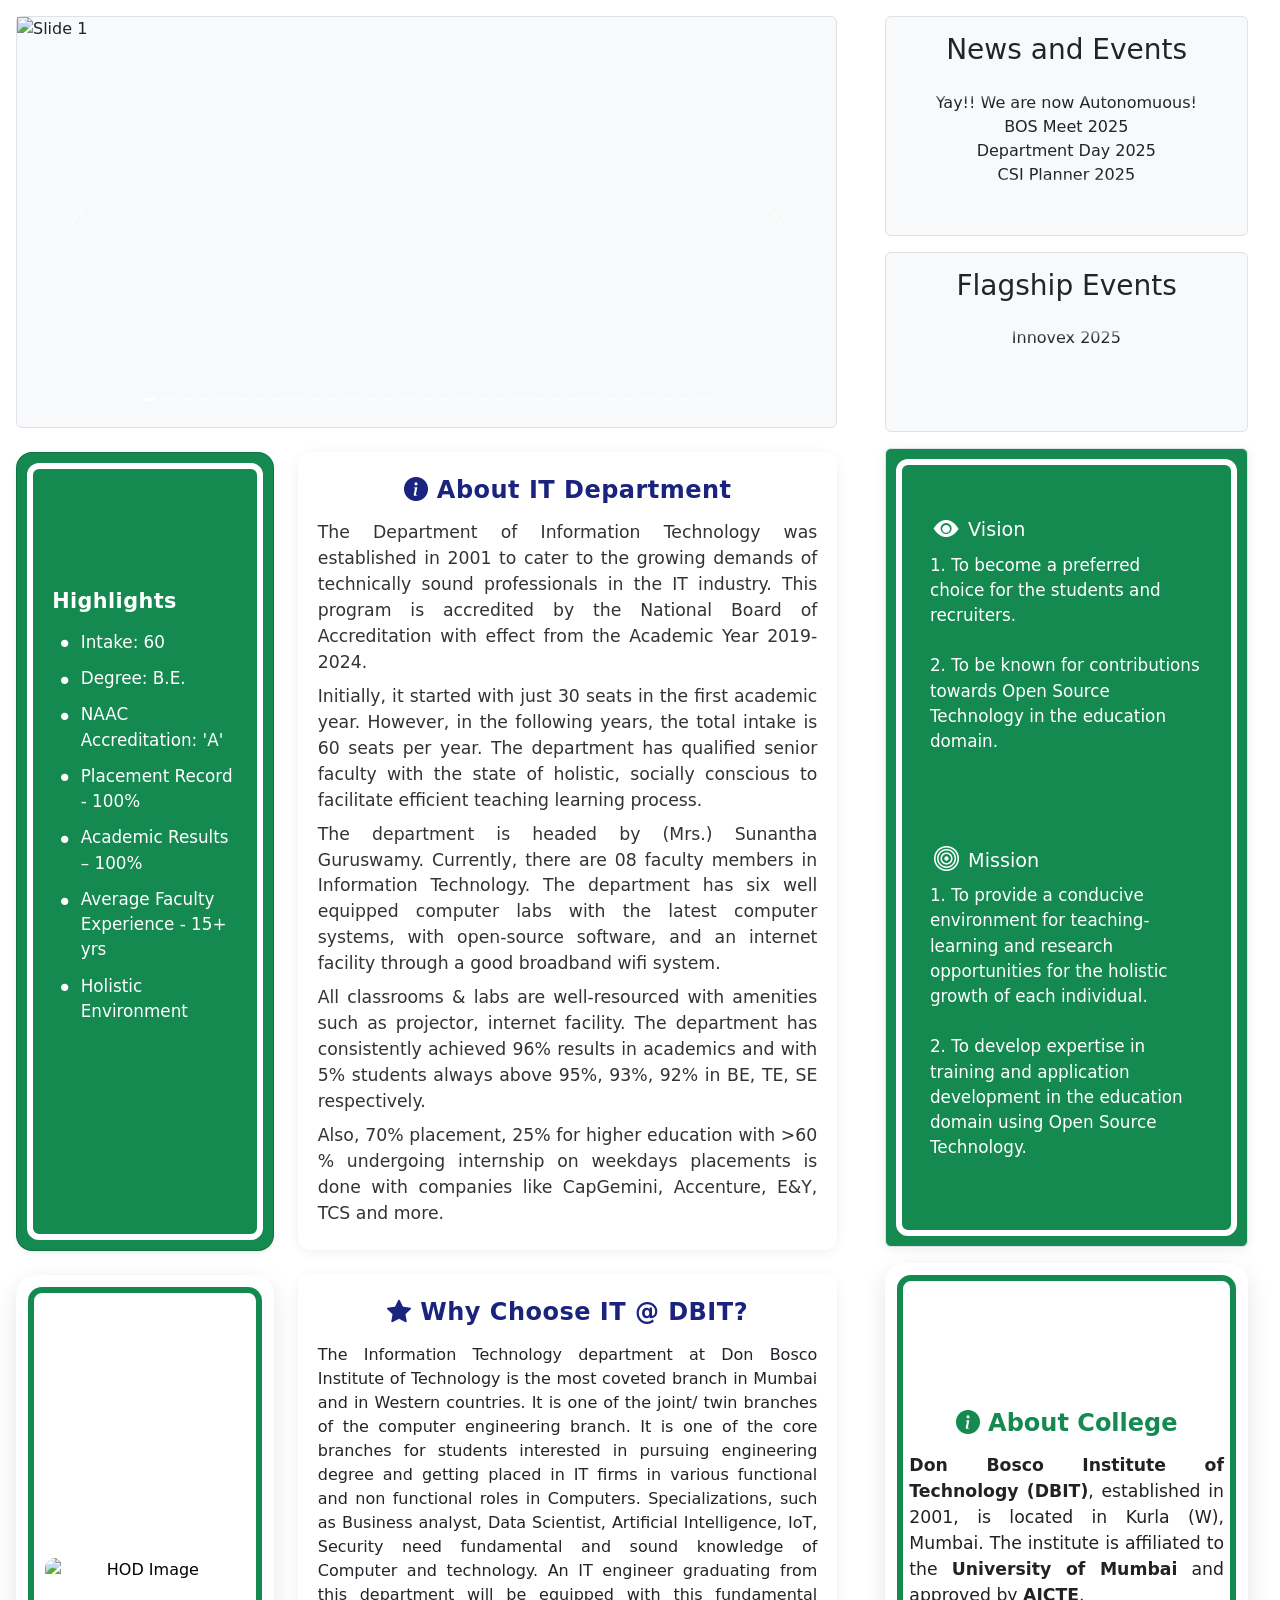
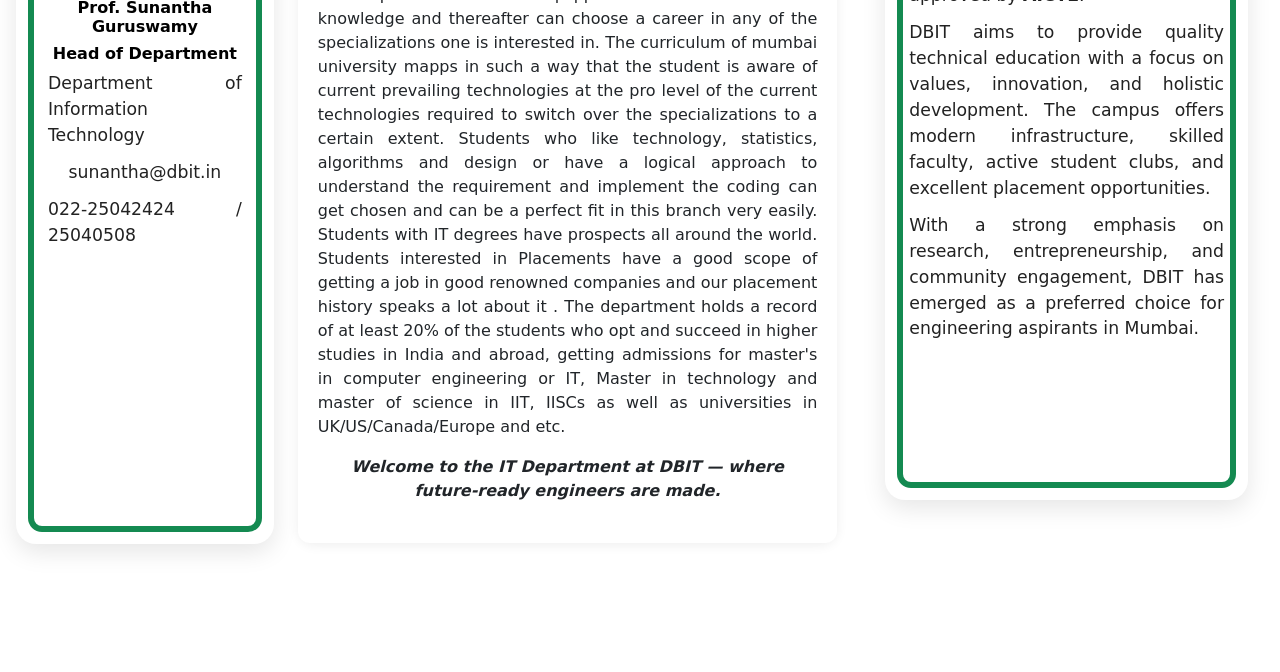
==== index.html @ fbc5db8a "Merge pull request #18 from narendra3003/main Corrects UI" ====
<!DOCTYPE html> 
<html lang="en">

<head>

  <!-- Google tag (gtag.js) -->
  <script async src="https://www.googletagmanager.com/gtag/js?id=G-PSDSNMD822"></script>
  <script>
    window.dataLayer = window.dataLayer || [];
    function gtag() { dataLayer.push(arguments); }
    gtag('js', new Date());
    gtag('config', 'G-PSDSNMD822');
  </script>

  <meta charset="UTF-8" />
  <meta http-equiv="X-UA-Compatible" content="IE=edge" />
  <meta name="viewport" content="width=device-width, initial-scale=1.0" />
  <link href="https://cdn.jsdelivr.net/npm/bootstrap@5.2.0-beta1/dist/css/bootstrap.min.css" rel="stylesheet"
    integrity="sha384-0evHe/X+R7YkIZDRvuzKMRqM+OrBnVFBL6DOitfPri4tjfHxaWutUpFmBp4vmVor" crossorigin="anonymous" />
  <link rel="stylesheet" href="https://cdn.jsdelivr.net/npm/bootstrap-icons@1.8.3/font/bootstrap-icons.css" />
  <link rel="stylesheet" href="./style/main.css" />
  <link rel="stylesheet" href="./style/custom.css" /> <!-- New file for animations and styling -->
  
  <title>DBIT IT</title>
  <script src="https://cdn.jsdelivr.net/npm/bootstrap@5.2.0-beta1/dist/js/bootstrap.bundle.min.js"
    integrity="sha384-pprn3073KE6tl6bjs2QrFaJGz5/SUsLqktiwsUTF55Jfv3qYSDhgCecCxMW52nD2" crossorigin="anonymous"
    defer></script>
  <script src="./Components/Navbar.js" defer></script>
  <script src="./Components/Footer.js" defer></script>
  <script src="./Components/scroll.js" defer></script> <!-- Script for smooth scrolling -->

  <link rel="icon" href="./assets/logo.ico" type="image/x-icon">


</head>

<body class="bg-color">

  <!-- Navbar -->
  <div id="navbar"></div>

  <main class="container-fluid">
    <div class="row">

      <!-- Left Section (70%) -->
      <div class="col-md-8 p-3">
<!-- Slideshow -->
<div id="carouselExampleIndicators" class="carousel slide border rounded bg-light mb-4" data-bs-ride="carousel" data-bs-wrap="true">
  <!-- Indicators -->
  <div class="carousel-indicators" id="carousel-indicators"></div>

  <div class="carousel-inner" id="carousel-inner">
    <!-- Slides dynamically inserted here -->
  </div>

  <button class="carousel-control-prev" type="button" data-bs-target="#carouselExampleIndicators" data-bs-slide="prev">
    <span class="carousel-control-prev-icon"></span>
  </button>
  <button class="carousel-control-next" type="button" data-bs-target="#carouselExampleIndicators" data-bs-slide="next">
    <span class="carousel-control-next-icon"></span>
  </button>
</div>

<script>
  // Image sources array
  const images = [
    "./assets/slideshow/dbit_it.jpg",
    // "./assets/slideshow/sih-winner-for-website.webp",
    "./assets/slideshow/1st_Winners_Codeverse.png",
    "./assets/slideshow/3rd_Winners_Codeverse.png",
    "./assets/slideshow/tpc/1.png",
    "./assets/slideshow/tpc/2.png",
    "./assets/slideshow/tpc/3.png",
    "./assets/slideshow/tpc/4.png",
    "./assets/slideshow/tpc/5.png",
    "./assets/slideshow/tpc/6.png",
    "./assets/slideshow/tpc/7.png",
    "./assets/slideshow/tpc/8.png",
    "./assets/slideshow/tpc/9.png",
    "./assets/slideshow/tpc/10.png",
    "./assets/slideshow/tpc/11.png",
    "./assets/slideshow/tpc/12.png",
    "./assets/slideshow/tpc/13.png",
    "./assets/slideshow/tpc/14.png",
    "./assets/slideshow/tpc/15.png",
    "./assets/slideshow/tpc/16.png",
    "./assets/slideshow/tpc/17.png",
    "./assets/slideshow/tpc/18.png",
    "./assets/slideshow/tpc/19.png",
    "./assets/slideshow/tpc/20.png",
    "./assets/slideshow/tpc/21.png",
    "./assets/slideshow/tpc/placement2026_01.png",
    "./assets/slideshow/slider/2.png",
    "./assets/slideshow/slider/3.png",
    "./assets/slideshow/slider/4.png",
    "./assets/slideshow/slider/5.png",
    "./assets/slideshow/slider/6.png",
    "./assets/slideshow/slider/7.png"
  ];

  const carouselInner = document.getElementById("carousel-inner");
  const indicatorsContainer = document.getElementById("carousel-indicators");

  images.forEach((src, index) => {
    // Create slide
    const slide = document.createElement("div");
    slide.classList.add("carousel-item");
    if (index === 0) slide.classList.add("active"); // First slide active

    slide.innerHTML = `<img src="${src}" class="d-block w-100" style="object-fit: contain; aspect-ratio: 2 / 1;" alt="Slide ${index + 1}" />`;
    carouselInner.appendChild(slide);

    // Create indicator
    const indicator = document.createElement("button");
    indicator.type = "button";
    indicator.setAttribute("data-bs-target", "#carouselExampleIndicators");
    indicator.setAttribute("data-bs-slide-to", index);
    if (index === 0) indicator.classList.add("active"); // First indicator active
    indicatorsContainer.appendChild(indicator);
  });

  // Enable auto-slide with wrap
  new bootstrap.Carousel(document.getElementById("carouselExampleIndicators"), {
    interval: 3000, // Auto-slide every 3s
    wrap: true
  });
</script>

<!-- About/Why/HOD Section as two columns with parallel cards -->
<div class="row mb-4">
  <!-- Left column: two stacked cards -->
  <div class="col-md-4 d-flex flex-column align-items-center">
    <!-- Highlights card above HOD card in left column -->
    <div id="left-highlights-card" class="card mb-4 shadow-sm w-100 highlights-card">
      <br><br><br><br>
      <!-- style="color: #1a237e" -->
      <h4 class="card-title mb-3"> Highlights</h4>
      <p class="bullet">Intake: 60</p>
      <p class="bullet">Degree: B.E.</p>
      <p class="bullet">NAAC<br>Accreditation: 'A'</p>
      <p class="bullet">Placement Record - 100%</p>
      <p class="bullet">Academic Results – 100%</p>
      <p class="bullet">Average Faculty Experience - 15+ yrs</p>
      <p class="bullet">Holistic Environment</p>
    </div>
    <!-- HOD card -->
    <div id="hod-card" class="modern-box-green w-100 mb-4 text-center d-flex flex-column align-items-center justify-content-center" style="width: 100%;">
      <img src="./assets/hod.JPG" class="hod-img mb-3" alt="HOD Image">
      <h6><strong>Prof. Sunantha Guruswamy</strong></h6>
      <h6><strong>Head of Department</strong></h6>
      <p>Department of Information Technology</p>
      <p>sunantha@dbit.in</p>
      <p>022-25042424 / 25040508</p>
    </div>
  </div>
  <!-- Right column: two stacked cards -->
  <div class="col-md-8 d-flex flex-column align-items-center">
    <!-- About IT Department Card -->
    <div id="aboutit-card" class="custom-card framed-card mb-4" style="width: 100%;">
      <div class="card-content">
        <h4 class="card-title text-center mb-3"><i class="bi bi-info-circle-fill"></i> About IT Department</h4>
        <p class="card-text">
          The Department of Information Technology was established in 2001 to cater to the growing demands of technically sound professionals in the IT industry. This program is accredited by the National Board of Accreditation with effect from the Academic Year 2019-2024.
        </p>
        <p class="card-text">
          Initially, it started with just 30 seats in the first academic year. However, in the following years, the total intake is 60 seats per year. The department has qualified senior faculty with the state of holistic, socially conscious to facilitate efficient teaching learning process.
        </p>
        <p class="card-text">
          The department is headed by (Mrs.) Sunantha Guruswamy. Currently, there are 08 faculty members in Information Technology. The department has six well equipped computer labs with the latest computer systems, with open-source software, and an internet facility through a good broadband wifi system.
        </p>
        <p class="card-text">
          All classrooms & labs are well-resourced with amenities such as projector, internet facility. The department has consistently achieved 96% results in academics and with 5% students always above 95%, 93%, 92% in BE, TE, SE respectively.
        </p>
        <p class="card-text">
          Also, 70% placement, 25% for higher education with >60 % undergoing internship on weekdays placements is done with companies like CapGemini, Accenture, E&Y, TCS and more.
        </p>
      </div>
    </div>
    <!-- Why Choose IT/DBIT Card -->
    <div id="whyit-card" class="custom-card mb-4" style="width: 100%;">
      <div class="card-content">
        <h4 class="card-title text-center mb-3"><i class="bi bi-star-fill"></i> Why Choose IT @ DBIT?</h4>
        <p>
          The Information Technology department at Don Bosco Institute of Technology is the most coveted branch in Mumbai and in Western countries. It is one of the joint/ twin branches of the computer engineering branch. It is one of the core branches for students interested in pursuing engineering degree and getting placed in IT firms in various functional and non functional roles in Computers. Specializations, such as Business analyst, Data Scientist, Artificial Intelligence, IoT, Security need fundamental and sound knowledge of Computer and technology. An IT engineer graduating from this department will be equipped with this fundamental knowledge and thereafter can choose a career in any of the specializations one is interested in. The curriculum of mumbai university mapps in such a way that the student is aware of current prevailing technologies at the pro level of the current technologies required to switch over the specializations to a certain extent. Students who like technology, statistics, algorithms and design or have a logical approach to understand the requirement and implement the coding can get chosen and can be a perfect fit in this branch very easily. Students with IT degrees have prospects all around the world. Students interested in Placements have a good scope of getting a job in good renowned companies and our placement history speaks a lot about it . The department holds a record of at least 20% of the students who opt and succeed in higher studies in India and abroad, getting admissions for master's in computer engineering  or IT, Master in technology  and master of science  in IIT, IISCs as well as universities in UK/US/Canada/Europe and etc.


        </p>
        <p class="text-center fw-bold mt-3">
          <i>Welcome to the IT Department at DBIT — where future-ready engineers are made.</i>
        </p>
      </div>
    </div>
  </div>
</div>

<script>
// Ensure left cards match the height of their right-side counterparts
function matchCardHeights() {
  var aboutIt = document.getElementById('aboutit-card');
  var whyIt = document.getElementById('whyit-card');
  var empty = document.getElementById('empty-align-card');
  var hod = document.getElementById('hod-card');
  if (aboutIt && empty) {
    empty.style.height = aboutIt.offsetHeight + 'px';
  }
  if (whyIt && hod) {
    hod.style.height = whyIt.offsetHeight + 'px';
  }
}
window.addEventListener('DOMContentLoaded', matchCardHeights);
window.addEventListener('resize', matchCardHeights);
</script>

      </div>

      <!-- Right Sidebar (30%) -->
      <div class="col-md-4 p-3"  style="height: 400px;">
        <div id="sidebar-events-wrapper" style="gap: 1rem;">
          <div class="row border rounded bg-light mx-3 justify-content-center">
            <h3 class="py-3 text-center">News and Events</h3>
            <div class="scroll-container mb-5">
              <div class="scroll-viewport">
                <div class="scroll-text text-center">
                  <a href="" target="" class="nav-link blink-blue-gold">Yay!! We are now Autonomuous!</a>
                  <a href="" target="" class="nav-link">BOS Meet 2025 </a>
                  <a href="" target="" class="nav-link">Department  Day 2025   </a>
                  <a href="./assets/CSI_planner2025.jpg" target="" class="nav-link">CSI Planner  2025  </a>
                </div>
              </div>
            </div>
          </div>
          <div class="row border rounded bg-light mx-3 justify-content-center mt-3"  style="height: 180px;">
            <h3 class="py-3 text-center">Flagship Events</h3>
            <div class="scroll-container mb-5">
              <div class="scroll-viewport">
                <div class="scroll-text text-center">
                  <a href="./assets/slideshow/innovex.png" target="" class="nav-link">Innovex 2025</a>
                </div>
              </div>
            </div>
          </div>
          <!-- Keep the two new cards below -->
          <div id="news-extra-card" class="row border rounded mx-3 justify-content-center flex-grow-1 mt-3 highlights-card vision-mission-section">
            <h4 class="mb-2"><i class="bi bi-eye-fill"></i> Vision</h4>
            <p class="card-text">
              1. To become a preferred choice for the students and recruiters.<br><br>
              2. To be known for contributions towards Open Source Technology in the education domain.
            </p>
            <br><br><br>
            <h4 class="mb-2"><i class="bi bi-bullseye"></i> Mission</h4>
            <p class="card-text">
              1. To provide a conducive environment for teaching-learning and research opportunities for the holistic growth of each individual.<br><br>
              2. To develop expertise in training and application development in the education domain using Open Source Technology.
            </p>
          </div>
          <div id="flagship-extra-card" class="row mx-3 justify-content-center flex-grow-1 mt-3">
            <div class="modern-box-green w-100 d-flex flex-column justify-content-center align-items-center p-4">
              <h4 class="text-center mb-3"><i class="bi bi-info-circle-fill"></i> About College</h4>
              <p><strong>Don Bosco Institute of Technology (DBIT)</strong>, established in 2001, is located in Kurla (W), Mumbai. The institute is affiliated to the <strong>University of Mumbai</strong> and approved by <strong>AICTE</strong>.</p>
              <p>DBIT aims to provide quality technical education with a focus on values, innovation, and holistic development. The campus offers modern infrastructure, skilled faculty, active student clubs, and excellent placement opportunities.</p>
              <p>With a strong emphasis on research, entrepreneurship, and community engagement, DBIT has emerged as a preferred choice for engineering aspirants in Mumbai.</p>
              <!-- <p class="text-center fw-bold"><i>DBIT – Shaping engineers, building futures.</i></p> -->
            </div>
          </div>
        </div>
      </div>

    </div>
  </main>
  <div style="padding: 2rem;"></div>

  <!-- Footer -->
  <div id="footer"></div>

  <script>
  // Sidebar news/events smooth scroll pause/resume on hover
  function setupSidebarScrollPause() {
    document.querySelectorAll('.scroll-container').forEach(function(container) {
      var scrollText = container.querySelector('.scroll-text');
      if (!scrollText) return;
      container.addEventListener('mouseenter', function() {
        scrollText.classList.add('paused');
      });
      container.addEventListener('mouseleave', function() {
        scrollText.classList.remove('paused');
      });
    });
  }
  window.addEventListener('DOMContentLoaded', setupSidebarScrollPause);
  </script>

  <script>
  // Improved height matching with better timing and error handling
  function matchCardHeights() {
    setTimeout(() => {
      try {
        var aboutIt = document.getElementById('aboutit-card');
        var whyIt = document.getElementById('whyit-card');
        var leftHighlights = document.getElementById('left-highlights-card');
        var newsExtra = document.getElementById('news-extra-card');
        var flagshipExtra = document.getElementById('flagship-extra-card');
        
        if (aboutIt && leftHighlights) {
          leftHighlights.style.height = aboutIt.offsetHeight + 'px';
        }
        if (aboutIt && newsExtra) {
          newsExtra.style.height = aboutIt.offsetHeight + 'px';
        }
        if (whyIt && flagshipExtra) {
          flagshipExtra.style.height = whyIt.offsetHeight + 'px';
        }
      } catch (error) {
        console.log('Height matching error:', error);
      }
    }, 100);
  }
  
  // Run on multiple events to ensure proper timing
  window.addEventListener('DOMContentLoaded', matchCardHeights);
  window.addEventListener('load', matchCardHeights);
  window.addEventListener('resize', matchCardHeights);
  </script>

</body>

</html>

<!--  -->
<!--placement record 100 perc-->
<!-- academic passed perctage 100-->
 <!-- avegrae faculty experience - 15+ yrs -->
<!-- group based learingn -->
 <!-- holistice environment -->

 <!-- left -->
<!-- inteke -60 -->
 <!-- degree - BE -->
  <!-- accredetion - A -->
</rewritten_file>
---- style/custom.css ----
/* Slideshow Styling */
.slide-img {
    object-fit: cover;
    height: 500px;
  }
  
  /* Fade-in effect for HOD section */
  .fade-in {
    opacity: 0;
    transform: translateY(20px);
    animation: fadeIn 1s ease-out forwards;
  }
  
  @keyframes fadeIn {
    to {
      opacity: 1;
      transform: translateY(0);
    }
  }
  
  /* Scrolling News & Events */
  .scroll-container {
    height: 150px;
    overflow: hidden;
    position: relative;
  }
  
  .scroll-text {
    display: flex;
    flex-direction: column;
    animation: scrollUp 10s linear infinite;
  }
  
  @keyframes scrollUp {
    0%, 20% { transform: translateY(0%); }
    25%, 45% { transform: translateY(-33.33%); }
    50%, 70% { transform: translateY(-66.66%); }
    75%, 100% { transform: translateY(0%); }
  }
  
  /* HOD Image */
  .hod-img {
    width: 200px;
    border-radius: 10px;
  }
  
  /* Reusable Card Styles */
  .custom-card {
    border-radius: 16px;
    background: #fff;
    box-shadow: 0 2px 12px rgba(0,0,0,0.07);
    border: none;
    position: relative;
    padding: 0;
    display: flex;
    flex-direction: column;
    align-items: stretch;
    min-width: 0;
  }
  .framed-card {
    --frame-color: #148a51;
  }
  .framed-card::before {
    content: '';
    position: absolute;
    top: 10px; left: 10px; right: 10px; bottom: 10px;
    border: 4px solid var(--frame-color);
    border-radius: 14px;
    pointer-events: none;
    z-index: 1;
  }
  .card-content {
    position: relative;
    z-index: 2;
    padding: 1.5rem 1.25rem;
    background: #fff;
    border-radius: 12px;
    width: 100%;
    box-sizing: border-box;
    text-align: justify;
  }
  .card-title {
    font-weight: 700;
    font-size: 1.5rem;
    color: #1a237e;
    letter-spacing: 0.02em;
    margin-bottom: 1rem;
    text-align: center;
  }
  .card-text {
    font-size: 1.08rem;
    color: #333;
    margin-bottom: 0.5rem;
  }
  @media (max-width: 768px) {
    .card-title {
      font-size: 1.2rem;
    }
    .card-text {
      font-size: 0.98rem;
    }
  }
  
  .modern-box-green {
    background: #fff;
    /* border: 3px solid #fff; */
    box-shadow: 0 8px 24px rgba(0, 0, 0, 0.10);
    border-radius: 20px;
    padding: 2rem;
    position: relative;
    color: #000;
    margin-bottom: 2rem;
  }
  .modern-box-green::after {
    content: '';
    position: absolute;
    top: 12px;
    left: 12px;
    right: 12px;
    bottom: 12px;
    border: 6px solid #148a51;
    border-radius: 14px;
    pointer-events: none;
    z-index: 1;
  }
  .modern-box-green > * {
    position: relative;
    z-index: 2;
  }
  .modern-box-green h4 {
    color: #148a51;
    font-weight: 600;
    margin-bottom: 1rem;
  }
  .modern-box-green p {
    color: #222;
    font-size: 1.08rem;
    text-align: justify;
    margin-bottom: 0.7rem;
  }
  @media (max-width: 768px) {
    .modern-box-green {
      padding: 1.2rem;
    }
  }

/* Additional styles from inline CSS for consistency */
@keyframes blinkBlueGold {
  0%, 100% { color: #FFD700; }
  50% { color: #007bff; }
}
.blink-blue-gold {
  animation: blinkBlueGold 1s infinite;
}

/* Smooth vertical scroll for sidebar news/events */
.scroll-container {
  position: relative;
  height: calc(100% - 56px);
  overflow: hidden;
  mask-image: linear-gradient(to bottom, transparent 0%, black 10%, black 90%, transparent 100%);
  -webkit-mask-image: linear-gradient(to bottom, transparent 0%, black 10%, black 90%, transparent 100%);
}
.scroll-viewport {
  height: 100%;
  width: 100%;
  overflow: hidden;
  position: relative;
}
.scroll-text {
  display: flex;
  flex-direction: column;
  align-items: center;
  animation: verticalScroll 12s linear infinite;
  will-change: transform;
}
.scroll-text.paused {
  animation-play-state: paused !important;
}
@keyframes verticalScroll {
  0% { transform: translateY(100%); }
  100% { transform: translateY(-100%); }
}

.about-us-card {
  display: flex;
  flex-direction: column;
  justify-content: center;
  align-items: center;
  height: 100%;
  min-height: 220px;
  padding: 1.5rem 1rem;
  background: #fff;
  border-radius: 16px;
  box-shadow: 0 2px 12px rgba(0,0,0,0.07);
}
.about-us-card .card-title {
  font-weight: 700;
  font-size: 1.3rem;
  color: #1a237e;
  margin-bottom: 1rem;
}
.about-us-card .card-text {
  text-align: justify;
  font-size: 1.05rem;
  color: #333;
}

.highlights-card {
  display: flex;
  flex-direction: column;
  justify-content: flex-start;
  height: 100%;
  min-height: 220px;
  padding: 2.5rem 2.2rem;
  background: #148a51;
  border-radius: 16px;
  box-shadow: 0 2px 12px rgba(0,0,0,0.07);
  position: relative;
  overflow: hidden;
}
.highlights-card .card-title {
  font-weight: 700;
  font-size: 1.3rem;
  color: #fff;
  margin-bottom: 1rem;
  text-align: left;
  width: 100%;
}
.highlights-card p.bullet {
  position: relative;
  padding-left: 1.7em;
  margin-bottom: 0.7rem;
  margin-top: 0;
  color: #FFFFFF;
  text-align: left;
  font-size: 1.05rem;
}
.highlights-card p.bullet::before {
  content: '\2022';
  color: #FFFFFF;
  font-size: 1.5em;
  position: absolute;
  left: 0.2em;
  top: 0.1em;
  line-height: 1;
}

.vision-mission-section h4 {
  color: #FFFFFF;
  font-size: 1.2rem;
  margin-bottom: 0.5rem;
  display: flex;
  align-items: center;
  gap: 0.5em;
}
.vision-mission-section h4 .bi {
  font-size: 1.3em;
  vertical-align: middle;
}
.vision-mission-section .card-text {
  color: #fff;
  font-size: 1.05rem;
  text-align: left;
  margin-bottom: 1.2rem;
  margin-top: 0;
  padding-left: 0.5em;
}
.highlights-card::after {
  content: '';
  position: absolute;
  top: 10px;
  left: 10px;
  right: 10px;
  bottom: 10px;
  border: 6px solid #fff;
  border-radius: 12px;
  pointer-events: none;
  z-index: 1;
}
.highlights-card > * {
  position: relative;
  z-index: 2;
}
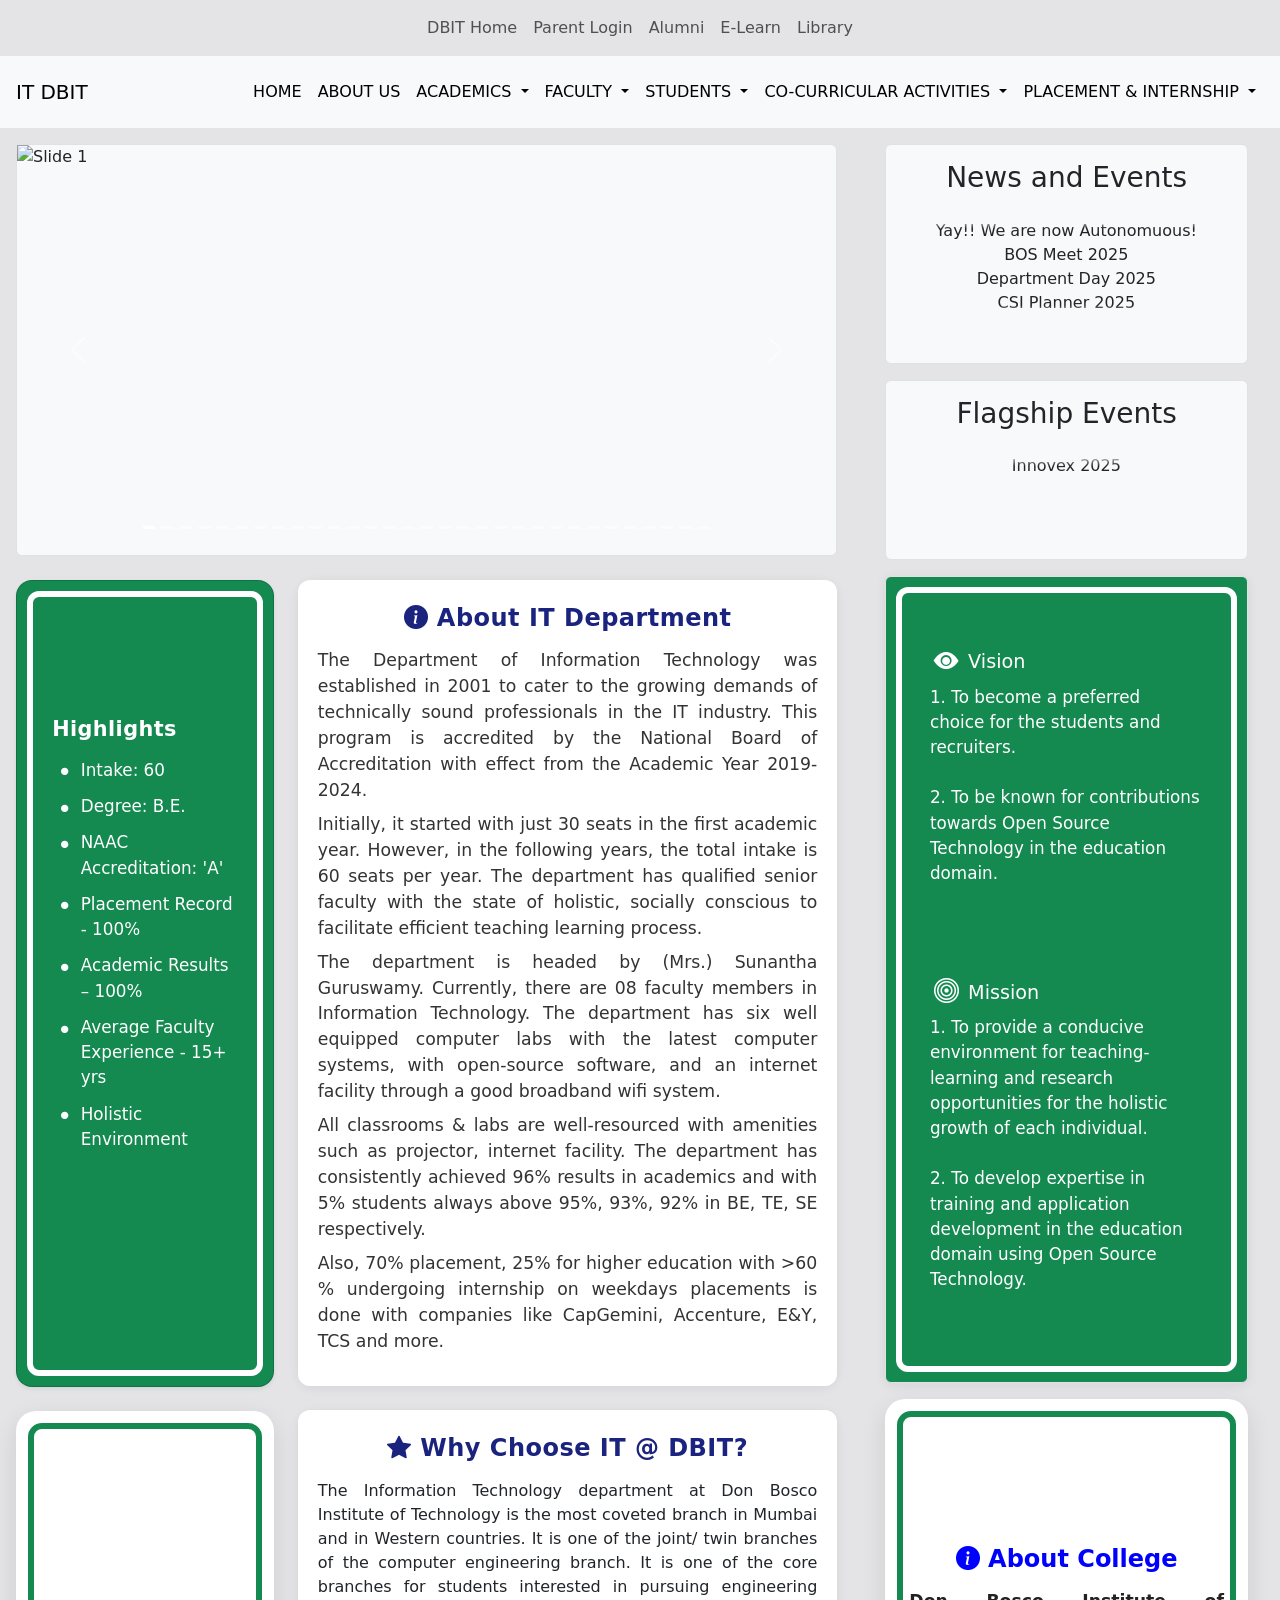
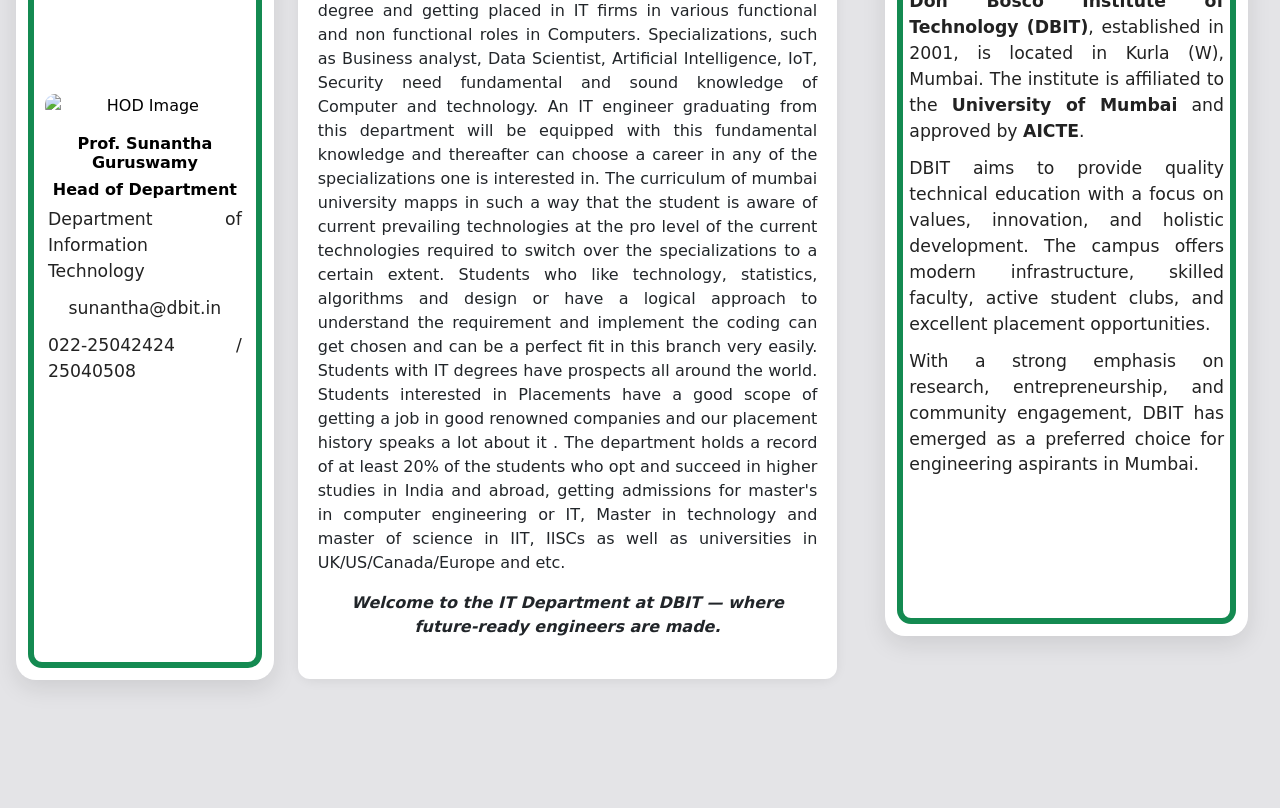
==== commit 3d6abdf3: "minor changes" ====
--- a/index.html
+++ b/index.html
@@ -19,7 +19,7 @@
     integrity="sha384-0evHe/X+R7YkIZDRvuzKMRqM+OrBnVFBL6DOitfPri4tjfHxaWutUpFmBp4vmVor" crossorigin="anonymous" />
   <link rel="stylesheet" href="https://cdn.jsdelivr.net/npm/bootstrap-icons@1.8.3/font/bootstrap-icons.css" />
   <link rel="stylesheet" href="./style/main.css" />
-  <link rel="stylesheet" href="./style/custom.css" /> <!-- New file for animations and styling -->
+  <link rel="stylesheet" href="./style/custom.css" /> 
   
   <title>DBIT IT</title>
   <script src="https://cdn.jsdelivr.net/npm/bootstrap@5.2.0-beta1/dist/js/bootstrap.bundle.min.js"
@@ -34,7 +34,7 @@
 
 </head>
 
-<body class="bg-color">
+<body class="page-background">
 
   <!-- Navbar -->
   <div id="navbar"></div>
@@ -45,18 +45,18 @@
       <!-- Left Section (70%) -->
       <div class="col-md-8 p-3">
 <!-- Slideshow -->
-<div id="carouselExampleIndicators" class="carousel slide border rounded bg-light mb-4" data-bs-ride="carousel" data-bs-wrap="true">
+<div id="hero-carousel" class="carousel slide border rounded bg-light mb-4" data-bs-ride="carousel" data-bs-wrap="true">
   <!-- Indicators -->
-  <div class="carousel-indicators" id="carousel-indicators"></div>
-
-  <div class="carousel-inner" id="carousel-inner">
+  <div class="carousel-indicators" id="hero-carousel-indicators"></div>
+
+  <div class="carousel-inner" id="hero-carousel-inner">
     <!-- Slides dynamically inserted here -->
   </div>
 
-  <button class="carousel-control-prev" type="button" data-bs-target="#carouselExampleIndicators" data-bs-slide="prev">
+  <button class="carousel-control-prev" type="button" data-bs-target="#hero-carousel" data-bs-slide="prev">
     <span class="carousel-control-prev-icon"></span>
   </button>
-  <button class="carousel-control-next" type="button" data-bs-target="#carouselExampleIndicators" data-bs-slide="next">
+  <button class="carousel-control-next" type="button" data-bs-target="#hero-carousel" data-bs-slide="next">
     <span class="carousel-control-next-icon"></span>
   </button>
 </div>
@@ -98,8 +98,8 @@
     "./assets/slideshow/slider/7.png"
   ];
 
-  const carouselInner = document.getElementById("carousel-inner");
-  const indicatorsContainer = document.getElementById("carousel-indicators");
+  const carouselInner = document.getElementById("hero-carousel-inner");
+  const indicatorsContainer = document.getElementById("hero-carousel-indicators");
 
   images.forEach((src, index) => {
     // Create slide
@@ -113,14 +113,14 @@
     // Create indicator
     const indicator = document.createElement("button");
     indicator.type = "button";
-    indicator.setAttribute("data-bs-target", "#carouselExampleIndicators");
+    indicator.setAttribute("data-bs-target", "#hero-carousel");
     indicator.setAttribute("data-bs-slide-to", index);
     if (index === 0) indicator.classList.add("active"); // First indicator active
     indicatorsContainer.appendChild(indicator);
   });
 
   // Enable auto-slide with wrap
-  new bootstrap.Carousel(document.getElementById("carouselExampleIndicators"), {
+  new bootstrap.Carousel(document.getElementById("hero-carousel"), {
     interval: 3000, // Auto-slide every 3s
     wrap: true
   });
@@ -131,10 +131,10 @@
   <!-- Left column: two stacked cards -->
   <div class="col-md-4 d-flex flex-column align-items-center">
     <!-- Highlights card above HOD card in left column -->
-    <div id="left-highlights-card" class="card mb-4 shadow-sm w-100 highlights-card">
+    <div id="department-highlights-card" class="card mb-4 shadow-sm w-100 department-highlights-container">
       <br><br><br><br>
       <!-- style="color: #1a237e" -->
-      <h4 class="card-title mb-3"> Highlights</h4>
+      <h4 class="department-card-title mb-3" style="color: white;"> Highlights</h4>
       <p class="bullet">Intake: 60</p>
       <p class="bullet">Degree: B.E.</p>
       <p class="bullet">NAAC<br>Accreditation: 'A'</p>
@@ -144,8 +144,8 @@
       <p class="bullet">Holistic Environment</p>
     </div>
     <!-- HOD card -->
-    <div id="hod-card" class="modern-box-green w-100 mb-4 text-center d-flex flex-column align-items-center justify-content-center" style="width: 100%;">
-      <img src="./assets/hod.JPG" class="hod-img mb-3" alt="HOD Image">
+    <div id="hod-profile-card" class="hod-profile-container w-100 mb-4 text-center d-flex flex-column align-items-center justify-content-center" style="width: 100%;">
+      <img src="./assets/hod.JPG" class="hod-profile-img mb-3" alt="HOD Image">
       <h6><strong>Prof. Sunantha Guruswamy</strong></h6>
       <h6><strong>Head of Department</strong></h6>
       <p>Department of Information Technology</p>
@@ -156,30 +156,30 @@
   <!-- Right column: two stacked cards -->
   <div class="col-md-8 d-flex flex-column align-items-center">
     <!-- About IT Department Card -->
-    <div id="aboutit-card" class="custom-card framed-card mb-4" style="width: 100%;">
-      <div class="card-content">
-        <h4 class="card-title text-center mb-3"><i class="bi bi-info-circle-fill"></i> About IT Department</h4>
-        <p class="card-text">
+    <div id="department-about-card" class="department-card department-card-framed mb-4" style="width: 100%;">
+      <div class="department-card-content">
+        <h4 class="department-card-title text-center mb-3"><i class="bi bi-info-circle-fill"></i> About IT Department</h4>
+        <p class="department-card-text">
           The Department of Information Technology was established in 2001 to cater to the growing demands of technically sound professionals in the IT industry. This program is accredited by the National Board of Accreditation with effect from the Academic Year 2019-2024.
         </p>
-        <p class="card-text">
+        <p class="department-card-text">
           Initially, it started with just 30 seats in the first academic year. However, in the following years, the total intake is 60 seats per year. The department has qualified senior faculty with the state of holistic, socially conscious to facilitate efficient teaching learning process.
         </p>
-        <p class="card-text">
+        <p class="department-card-text">
           The department is headed by (Mrs.) Sunantha Guruswamy. Currently, there are 08 faculty members in Information Technology. The department has six well equipped computer labs with the latest computer systems, with open-source software, and an internet facility through a good broadband wifi system.
         </p>
-        <p class="card-text">
+        <p class="department-card-text">
           All classrooms & labs are well-resourced with amenities such as projector, internet facility. The department has consistently achieved 96% results in academics and with 5% students always above 95%, 93%, 92% in BE, TE, SE respectively.
         </p>
-        <p class="card-text">
+        <p class="department-card-text">
           Also, 70% placement, 25% for higher education with >60 % undergoing internship on weekdays placements is done with companies like CapGemini, Accenture, E&Y, TCS and more.
         </p>
       </div>
     </div>
     <!-- Why Choose IT/DBIT Card -->
-    <div id="whyit-card" class="custom-card mb-4" style="width: 100%;">
-      <div class="card-content">
-        <h4 class="card-title text-center mb-3"><i class="bi bi-star-fill"></i> Why Choose IT @ DBIT?</h4>
+    <div id="department-why-choose-card" class="department-card mb-4" style="width: 100%;">
+      <div class="department-card-content">
+        <h4 class="department-card-title text-center mb-3"><i class="bi bi-star-fill"></i> Why Choose IT @ DBIT?</h4>
         <p>
           The Information Technology department at Don Bosco Institute of Technology is the most coveted branch in Mumbai and in Western countries. It is one of the joint/ twin branches of the computer engineering branch. It is one of the core branches for students interested in pursuing engineering degree and getting placed in IT firms in various functional and non functional roles in Computers. Specializations, such as Business analyst, Data Scientist, Artificial Intelligence, IoT, Security need fundamental and sound knowledge of Computer and technology. An IT engineer graduating from this department will be equipped with this fundamental knowledge and thereafter can choose a career in any of the specializations one is interested in. The curriculum of mumbai university mapps in such a way that the student is aware of current prevailing technologies at the pro level of the current technologies required to switch over the specializations to a certain extent. Students who like technology, statistics, algorithms and design or have a logical approach to understand the requirement and implement the coding can get chosen and can be a perfect fit in this branch very easily. Students with IT degrees have prospects all around the world. Students interested in Placements have a good scope of getting a job in good renowned companies and our placement history speaks a lot about it . The department holds a record of at least 20% of the students who opt and succeed in higher studies in India and abroad, getting admissions for master's in computer engineering  or IT, Master in technology  and master of science  in IIT, IISCs as well as universities in UK/US/Canada/Europe and etc.
 
@@ -196,10 +196,10 @@
 <script>
 // Ensure left cards match the height of their right-side counterparts
 function matchCardHeights() {
-  var aboutIt = document.getElementById('aboutit-card');
-  var whyIt = document.getElementById('whyit-card');
+  var aboutIt = document.getElementById('department-about-card');
+  var whyIt = document.getElementById('department-why-choose-card');
   var empty = document.getElementById('empty-align-card');
-  var hod = document.getElementById('hod-card');
+  var hod = document.getElementById('hod-profile-card');
   if (aboutIt && empty) {
     empty.style.height = aboutIt.offsetHeight + 'px';
   }
@@ -215,7 +215,7 @@
 
       <!-- Right Sidebar (30%) -->
       <div class="col-md-4 p-3"  style="height: 400px;">
-        <div id="sidebar-events-wrapper" style="gap: 1rem;">
+        <div id="sidebar-content-wrapper" style="gap: 1rem;">
           <div class="row border rounded bg-light mx-3 justify-content-center">
             <h3 class="py-3 text-center">News and Events</h3>
             <div class="scroll-container mb-5">
@@ -240,22 +240,22 @@
             </div>
           </div>
           <!-- Keep the two new cards below -->
-          <div id="news-extra-card" class="row border rounded mx-3 justify-content-center flex-grow-1 mt-3 highlights-card vision-mission-section">
+          <div id="vision-mission-card" class="row border rounded mx-3 justify-content-center flex-grow-1 mt-3 department-highlights-container vision-mission-container">
             <h4 class="mb-2"><i class="bi bi-eye-fill"></i> Vision</h4>
-            <p class="card-text">
+            <p class="department-card-text">
               1. To become a preferred choice for the students and recruiters.<br><br>
               2. To be known for contributions towards Open Source Technology in the education domain.
             </p>
             <br><br><br>
             <h4 class="mb-2"><i class="bi bi-bullseye"></i> Mission</h4>
-            <p class="card-text">
+            <p class="department-card-text">
               1. To provide a conducive environment for teaching-learning and research opportunities for the holistic growth of each individual.<br><br>
               2. To develop expertise in training and application development in the education domain using Open Source Technology.
             </p>
           </div>
-          <div id="flagship-extra-card" class="row mx-3 justify-content-center flex-grow-1 mt-3">
-            <div class="modern-box-green w-100 d-flex flex-column justify-content-center align-items-center p-4">
-              <h4 class="text-center mb-3"><i class="bi bi-info-circle-fill"></i> About College</h4>
+          <div id="college-about-card" class="row mx-3 justify-content-center flex-grow-1 mt-3">
+            <div class="hod-profile-container w-100 d-flex flex-column justify-content-center align-items-center p-4">
+              <h4 class="text-center mb-3" style="color:blue"><i class="bi bi-info-circle-fill"></i> About College</h4>
               <p><strong>Don Bosco Institute of Technology (DBIT)</strong>, established in 2001, is located in Kurla (W), Mumbai. The institute is affiliated to the <strong>University of Mumbai</strong> and approved by <strong>AICTE</strong>.</p>
               <p>DBIT aims to provide quality technical education with a focus on values, innovation, and holistic development. The campus offers modern infrastructure, skilled faculty, active student clubs, and excellent placement opportunities.</p>
               <p>With a strong emphasis on research, entrepreneurship, and community engagement, DBIT has emerged as a preferred choice for engineering aspirants in Mumbai.</p>
@@ -294,11 +294,11 @@
   function matchCardHeights() {
     setTimeout(() => {
       try {
-        var aboutIt = document.getElementById('aboutit-card');
-        var whyIt = document.getElementById('whyit-card');
-        var leftHighlights = document.getElementById('left-highlights-card');
-        var newsExtra = document.getElementById('news-extra-card');
-        var flagshipExtra = document.getElementById('flagship-extra-card');
+        var aboutIt = document.getElementById('department-about-card');
+        var whyIt = document.getElementById('department-why-choose-card');
+        var leftHighlights = document.getElementById('department-highlights-card');
+        var newsExtra = document.getElementById('vision-mission-card');
+        var flagshipExtra = document.getElementById('college-about-card');
         
         if (aboutIt && leftHighlights) {
           leftHighlights.style.height = aboutIt.offsetHeight + 'px';
@@ -323,17 +323,4 @@
 
 </body>
 
-</html>
-
-<!--  -->
-<!--placement record 100 perc-->
-<!-- academic passed perctage 100-->
- <!-- avegrae faculty experience - 15+ yrs -->
-<!-- group based learingn -->
- <!-- holistice environment -->
-
- <!-- left -->
-<!-- inteke -60 -->
- <!-- degree - BE -->
-  <!-- accredetion - A -->
-</rewritten_file>+</html>
--- a/style/main.css
+++ b/style/main.css
@@ -0,0 +1,139 @@
+@import url(./nav.css);
+@import url(./footer.css);
+
+.page-background {
+    background-color: #e4e4e7;
+}
+
+.table-accent-color {
+    color: #69BA5E;
+}
+
+.news-scroll-container {
+    overflow: hidden;
+}
+
+.news-scroll-text {
+    -moz-transform: translateY(100%);
+    -webkit-transform: translateY(100%);
+    transform: translateY(100%);
+
+    -moz-animation: news-scroll-animation 5s linear infinite;
+    -webkit-animation: news-scroll-animation 5s linear infinite;
+    animation: news-scroll-animation 5s linear infinite;
+}
+
+.news-scroll-text:hover {
+    animation-play-state: paused;
+}
+
+.carousel-control-prev,
+.carousel-control-next {
+    z-index: 0;
+}
+
+@-webkit-keyframes news-scroll-animation {
+    from {
+        -webkit-transform: translateY(100%);
+    }
+
+    to {
+        -webkit-transform: translateY(-100%);
+    }
+}
+
+@keyframes news-scroll-animation {
+    from {
+        -moz-transform: translateY(100%);
+        -webkit-transform: translateY(100%);
+        transform: translateY(100%);
+    }
+
+    to {
+        -moz-transform: translateY(-100%);
+        -webkit-transform: translateY(-100%);
+        transform: translateY(-100%);
+    }
+}
+
+@media (max-width: 630px) {
+    .nav-hide {
+        display: none;
+    }
+
+}
+
+/* Custom Table css */
+
+.table>tbody>tr:last-child {
+    border-color: white !important;
+}
+
+.email_links,
+.links {
+    color: #333;
+    text-decoration: none;
+
+}
+
+.email_links:hover,
+.links:hover {
+    color: #167718;
+}
+
+.text-school-bus-yellow-white {
+    color: #f4d03f;
+}
+
+.breadcrumb-classic.list-breadcrumb {
+    display: inline-block;
+    padding: 12px 15px 10px;
+    font-size: 12px;
+    background-color: #19d45b;
+}
+
+.breadcrumb-classic .list-breadcrumb a {
+    color: rgb(6, 5, 5);
+
+}
+
+.breadcrumb-classic .list-breadcrumb>li {
+    margin-left: 7px;
+    display: inline-block;
+    letter-spacing: .15em;
+    text-transform: uppercase;
+    color: rgb(20, 17, 17);
+
+}
+
+.breadcrumb-classic .list-breadcrumb>li+li:before {
+    content: '/';
+    margin-right: 9px;
+    color: rgba(2, 2, 3, 0.2);
+}
+
+@media (min-width: 480px) {
+    .breadcrumb-classic .list-breadcrumb {
+        padding: 12px 22px 10px;
+        letter-spacing: .340em;
+        margin-left: 12px;
+        margin-right: 15px;
+    }
+
+}
+
+.shell,
+.shell-wide {
+    min-width: 1225px;
+    max-width: 1225px;
+    background-color: #21d661;
+}
+
+.shell,
+.shell-wide,
+.shell-fluid {
+    margin-right: auto;
+    margin-left: auto;
+    padding-left: 15px;
+    padding-right: 15px;
+}
--- a/style/custom.css
+++ b/style/custom.css
@@ -1,5 +1,5 @@
-/* Slideshow Styling */
-.slide-img {
+/* Hero Carousel Styling */
+.hero-carousel-img {
     object-fit: cover;
     height: 500px;
   }
@@ -38,14 +38,14 @@
     75%, 100% { transform: translateY(0%); }
   }
   
-  /* HOD Image */
-  .hod-img {
+  /* HOD Profile Image */
+.hod-profile-img {
     width: 200px;
     border-radius: 10px;
   }
   
-  /* Reusable Card Styles */
-  .custom-card {
+  /* Department Card Styles */
+.department-card {
     border-radius: 16px;
     background: #fff;
     box-shadow: 0 2px 12px rgba(0,0,0,0.07);
@@ -57,10 +57,10 @@
     align-items: stretch;
     min-width: 0;
   }
-  .framed-card {
+  .department-card-framed {
     --frame-color: #148a51;
   }
-  .framed-card::before {
+  .department-card-framed::before {
     content: '';
     position: absolute;
     top: 10px; left: 10px; right: 10px; bottom: 10px;
@@ -69,7 +69,7 @@
     pointer-events: none;
     z-index: 1;
   }
-  .card-content {
+  .department-card-content {
     position: relative;
     z-index: 2;
     padding: 1.5rem 1.25rem;
@@ -79,7 +79,7 @@
     box-sizing: border-box;
     text-align: justify;
   }
-  .card-title {
+  .department-card-title {
     font-weight: 700;
     font-size: 1.5rem;
     color: #1a237e;
@@ -87,21 +87,21 @@
     margin-bottom: 1rem;
     text-align: center;
   }
-  .card-text {
+  .department-card-text {
     font-size: 1.08rem;
     color: #333;
     margin-bottom: 0.5rem;
   }
   @media (max-width: 768px) {
-    .card-title {
+    .department-card-title {
       font-size: 1.2rem;
     }
-    .card-text {
+    .department-card-text {
       font-size: 0.98rem;
     }
   }
   
-  .modern-box-green {
+  .hod-profile-container {
     background: #fff;
     /* border: 3px solid #fff; */
     box-shadow: 0 8px 24px rgba(0, 0, 0, 0.10);
@@ -111,7 +111,7 @@
     color: #000;
     margin-bottom: 2rem;
   }
-  .modern-box-green::after {
+  .hod-profile-container::after {
     content: '';
     position: absolute;
     top: 12px;
@@ -123,23 +123,23 @@
     pointer-events: none;
     z-index: 1;
   }
-  .modern-box-green > * {
+  .hod-profile-container > * {
     position: relative;
     z-index: 2;
   }
-  .modern-box-green h4 {
+  .hod-profile-container h4 {
     color: #148a51;
     font-weight: 600;
     margin-bottom: 1rem;
   }
-  .modern-box-green p {
+  .hod-profile-container p {
     color: #222;
     font-size: 1.08rem;
     text-align: justify;
     margin-bottom: 0.7rem;
   }
   @media (max-width: 768px) {
-    .modern-box-green {
+    .hod-profile-container {
       padding: 1.2rem;
     }
   }
@@ -182,7 +182,7 @@
   100% { transform: translateY(-100%); }
 }
 
-.about-us-card {
+.college-about-container {
   display: flex;
   flex-direction: column;
   justify-content: center;
@@ -194,19 +194,19 @@
   border-radius: 16px;
   box-shadow: 0 2px 12px rgba(0,0,0,0.07);
 }
-.about-us-card .card-title {
+.college-about-container .department-card-title {
   font-weight: 700;
   font-size: 1.3rem;
   color: #1a237e;
   margin-bottom: 1rem;
 }
-.about-us-card .card-text {
+.college-about-container .department-card-text {
   text-align: justify;
   font-size: 1.05rem;
   color: #333;
 }
 
-.highlights-card {
+.department-highlights-container {
   display: flex;
   flex-direction: column;
   justify-content: flex-start;
@@ -219,7 +219,7 @@
   position: relative;
   overflow: hidden;
 }
-.highlights-card .card-title {
+.department-highlights-container .department-card-title {
   font-weight: 700;
   font-size: 1.3rem;
   color: #fff;
@@ -227,7 +227,7 @@
   text-align: left;
   width: 100%;
 }
-.highlights-card p.bullet {
+.department-highlights-container p.bullet {
   position: relative;
   padding-left: 1.7em;
   margin-bottom: 0.7rem;
@@ -236,7 +236,7 @@
   text-align: left;
   font-size: 1.05rem;
 }
-.highlights-card p.bullet::before {
+.department-highlights-container p.bullet::before {
   content: '\2022';
   color: #FFFFFF;
   font-size: 1.5em;
@@ -246,7 +246,7 @@
   line-height: 1;
 }
 
-.vision-mission-section h4 {
+.vision-mission-container h4 {
   color: #FFFFFF;
   font-size: 1.2rem;
   margin-bottom: 0.5rem;
@@ -254,11 +254,11 @@
   align-items: center;
   gap: 0.5em;
 }
-.vision-mission-section h4 .bi {
+.vision-mission-container h4 .bi {
   font-size: 1.3em;
   vertical-align: middle;
 }
-.vision-mission-section .card-text {
+.vision-mission-container .department-card-text {
   color: #fff;
   font-size: 1.05rem;
   text-align: left;
@@ -266,7 +266,7 @@
   margin-top: 0;
   padding-left: 0.5em;
 }
-.highlights-card::after {
+.department-highlights-container::after {
   content: '';
   position: absolute;
   top: 10px;
@@ -278,7 +278,7 @@
   pointer-events: none;
   z-index: 1;
 }
-.highlights-card > * {
+.department-highlights-container > * {
   position: relative;
   z-index: 2;
 }
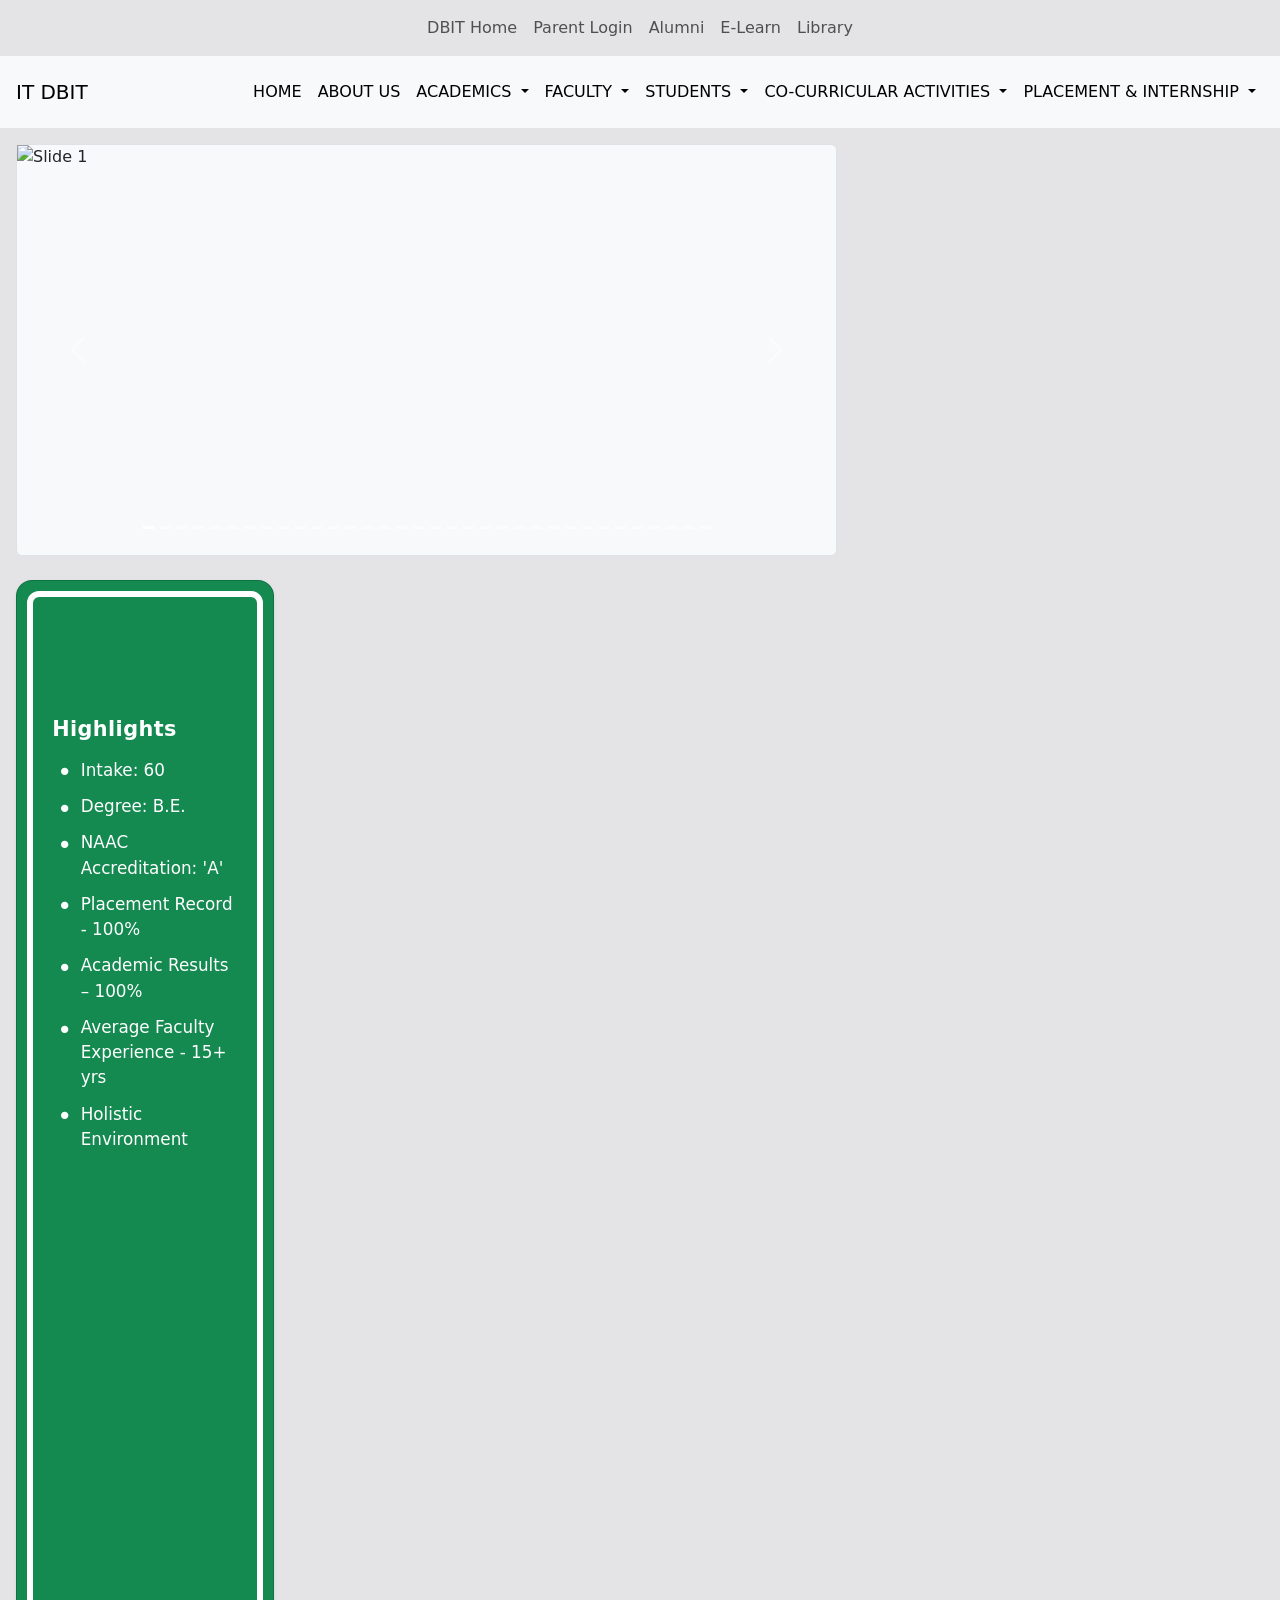
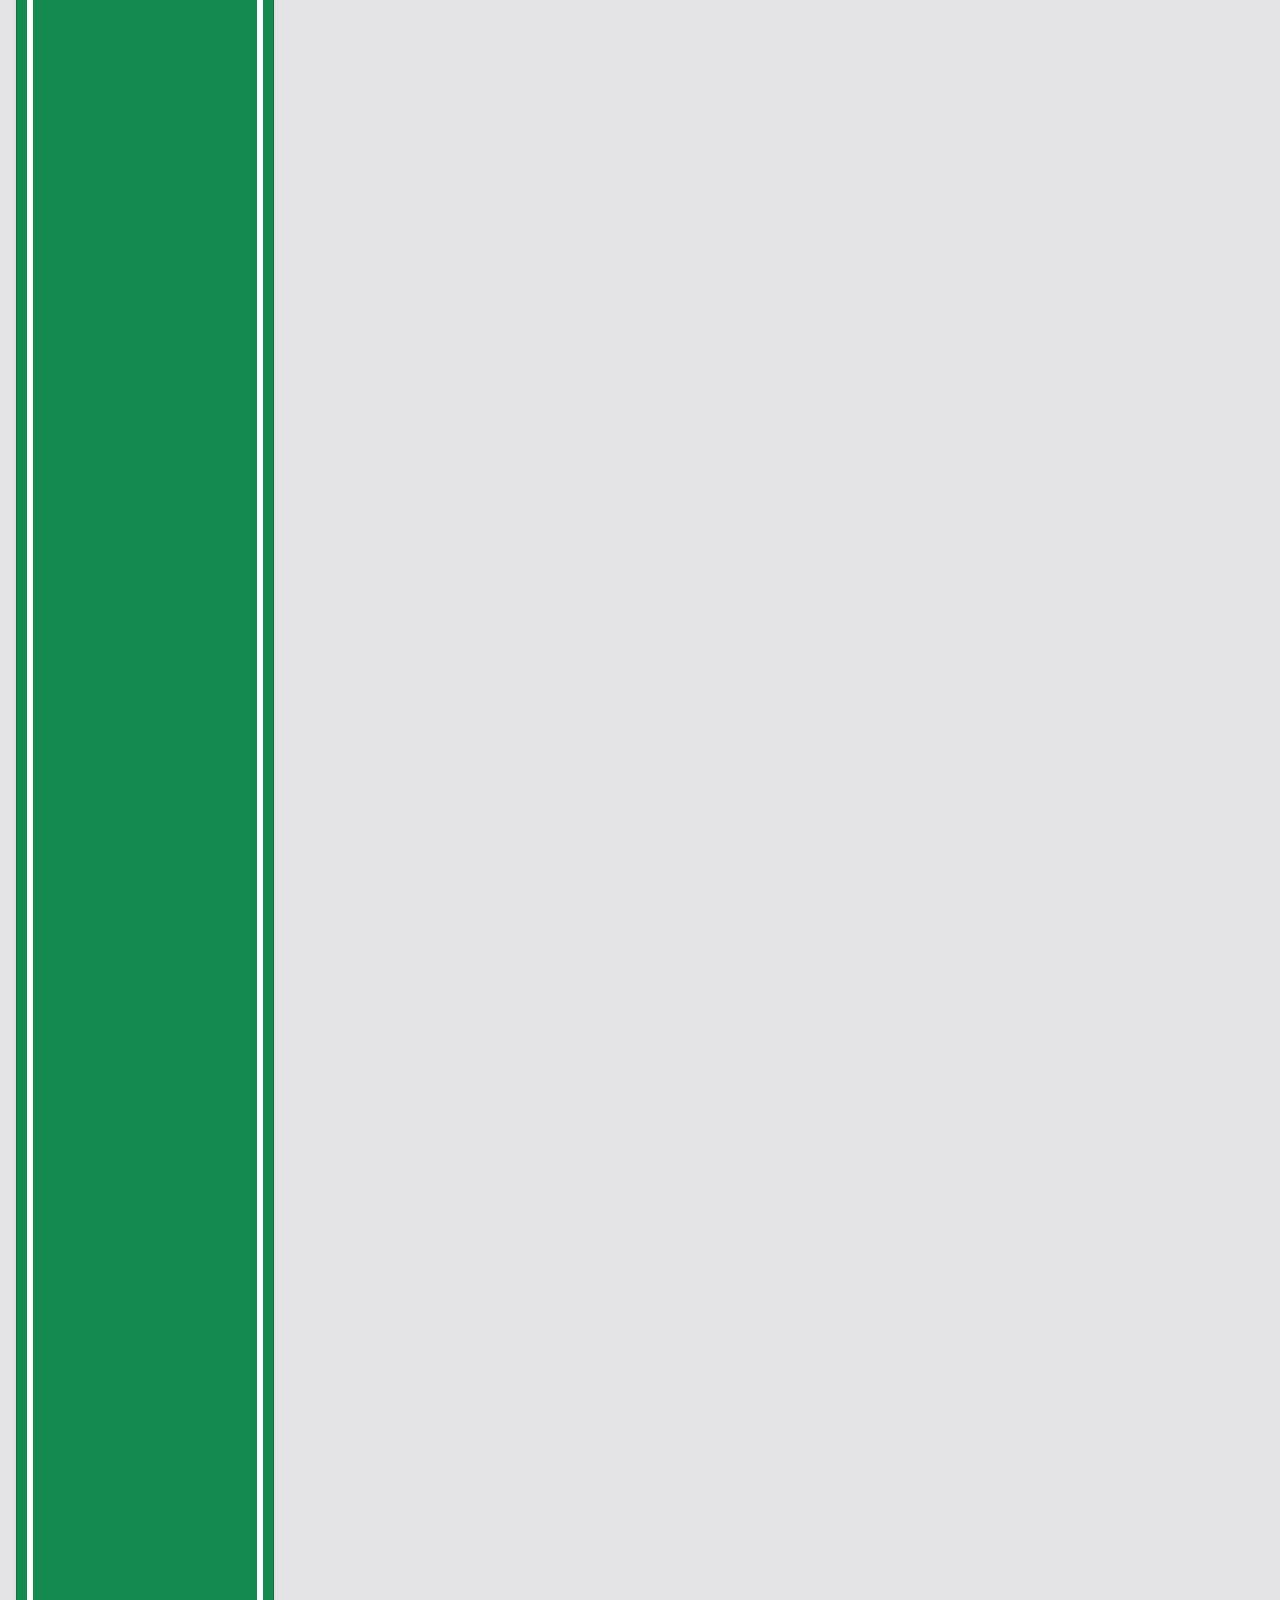
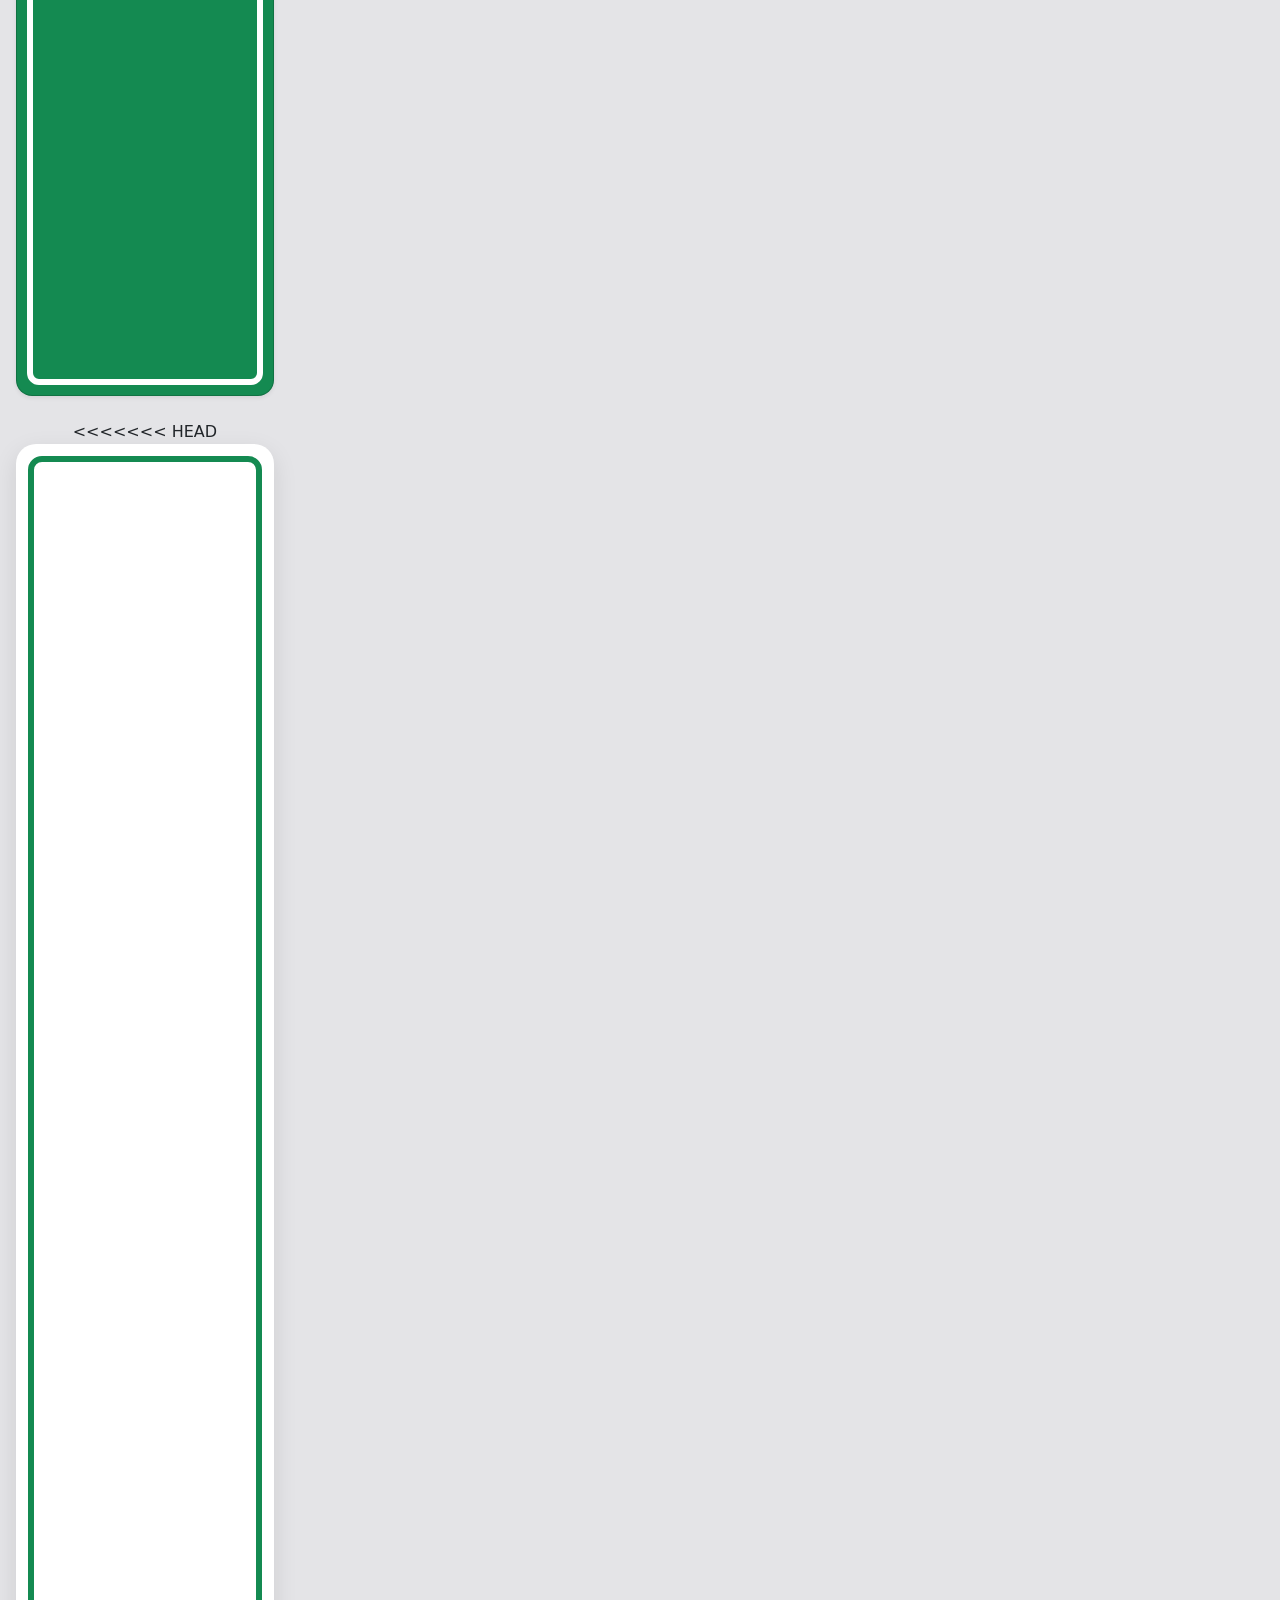
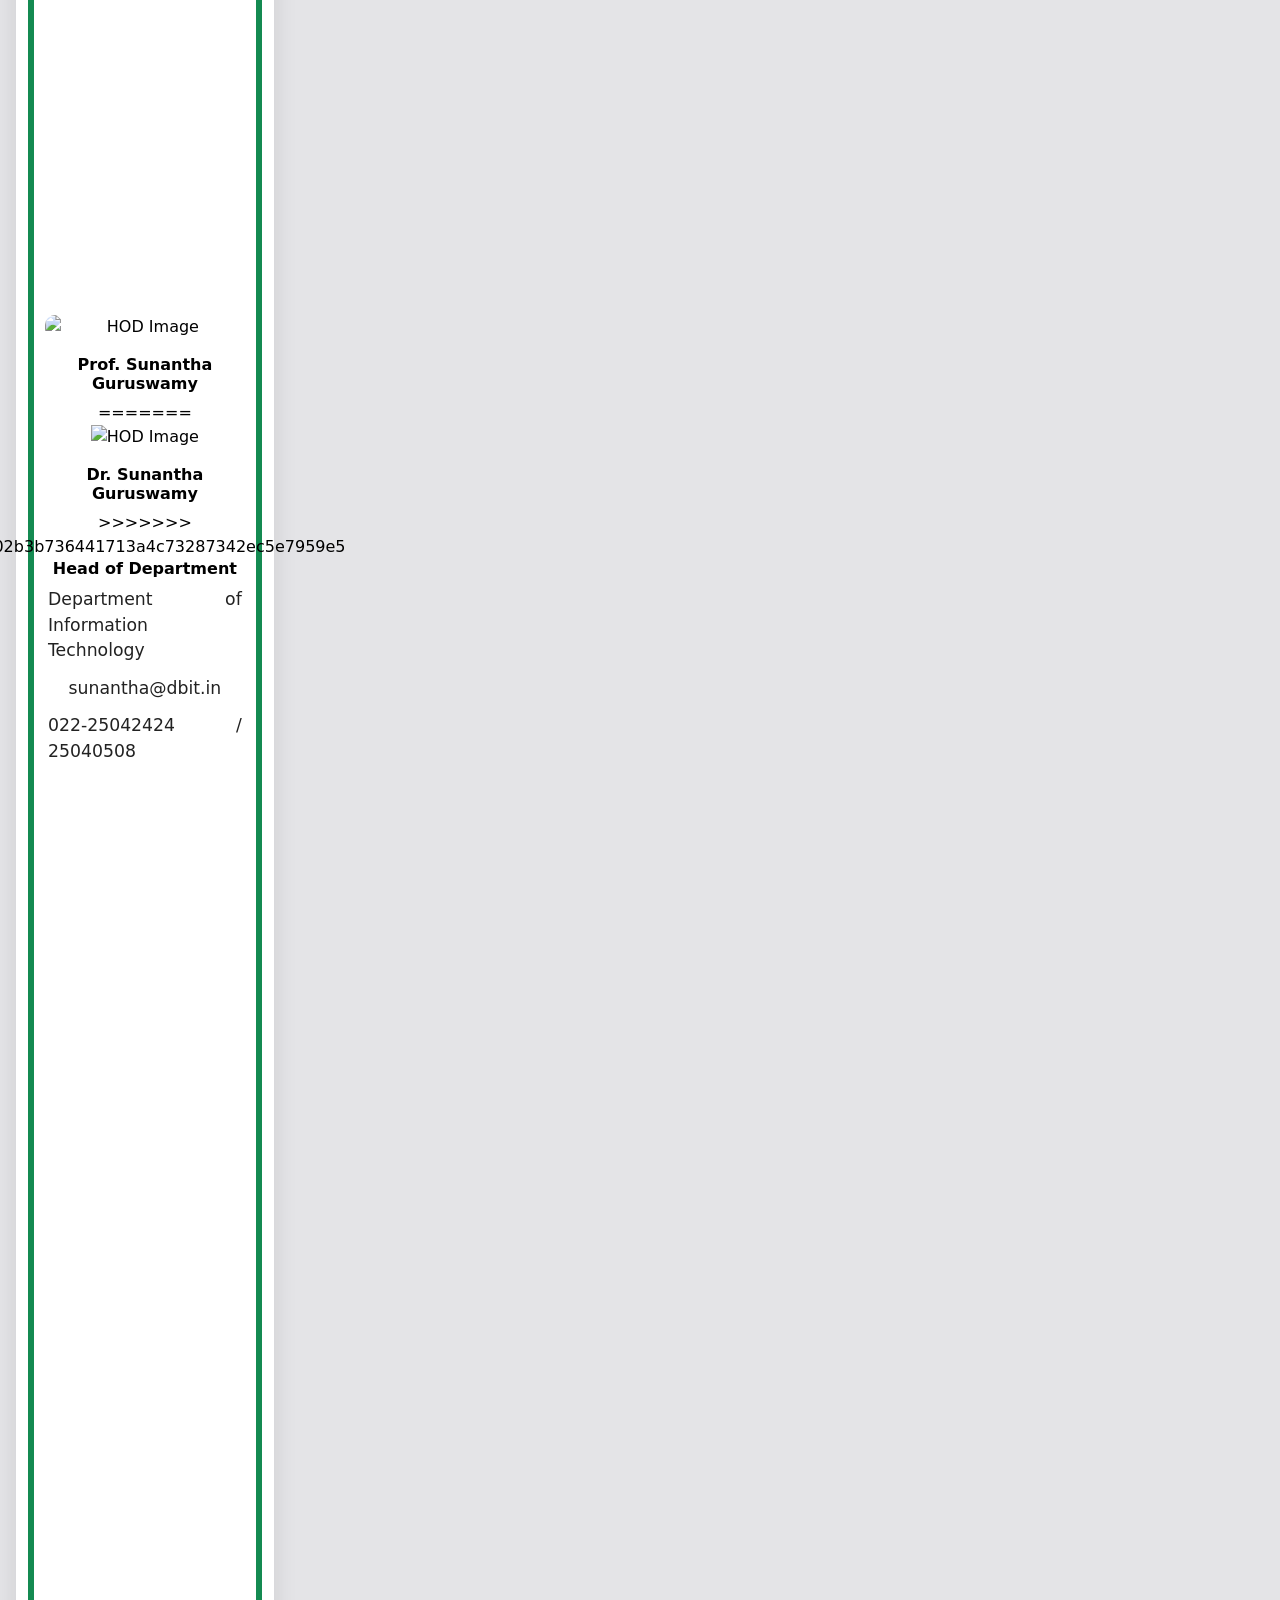
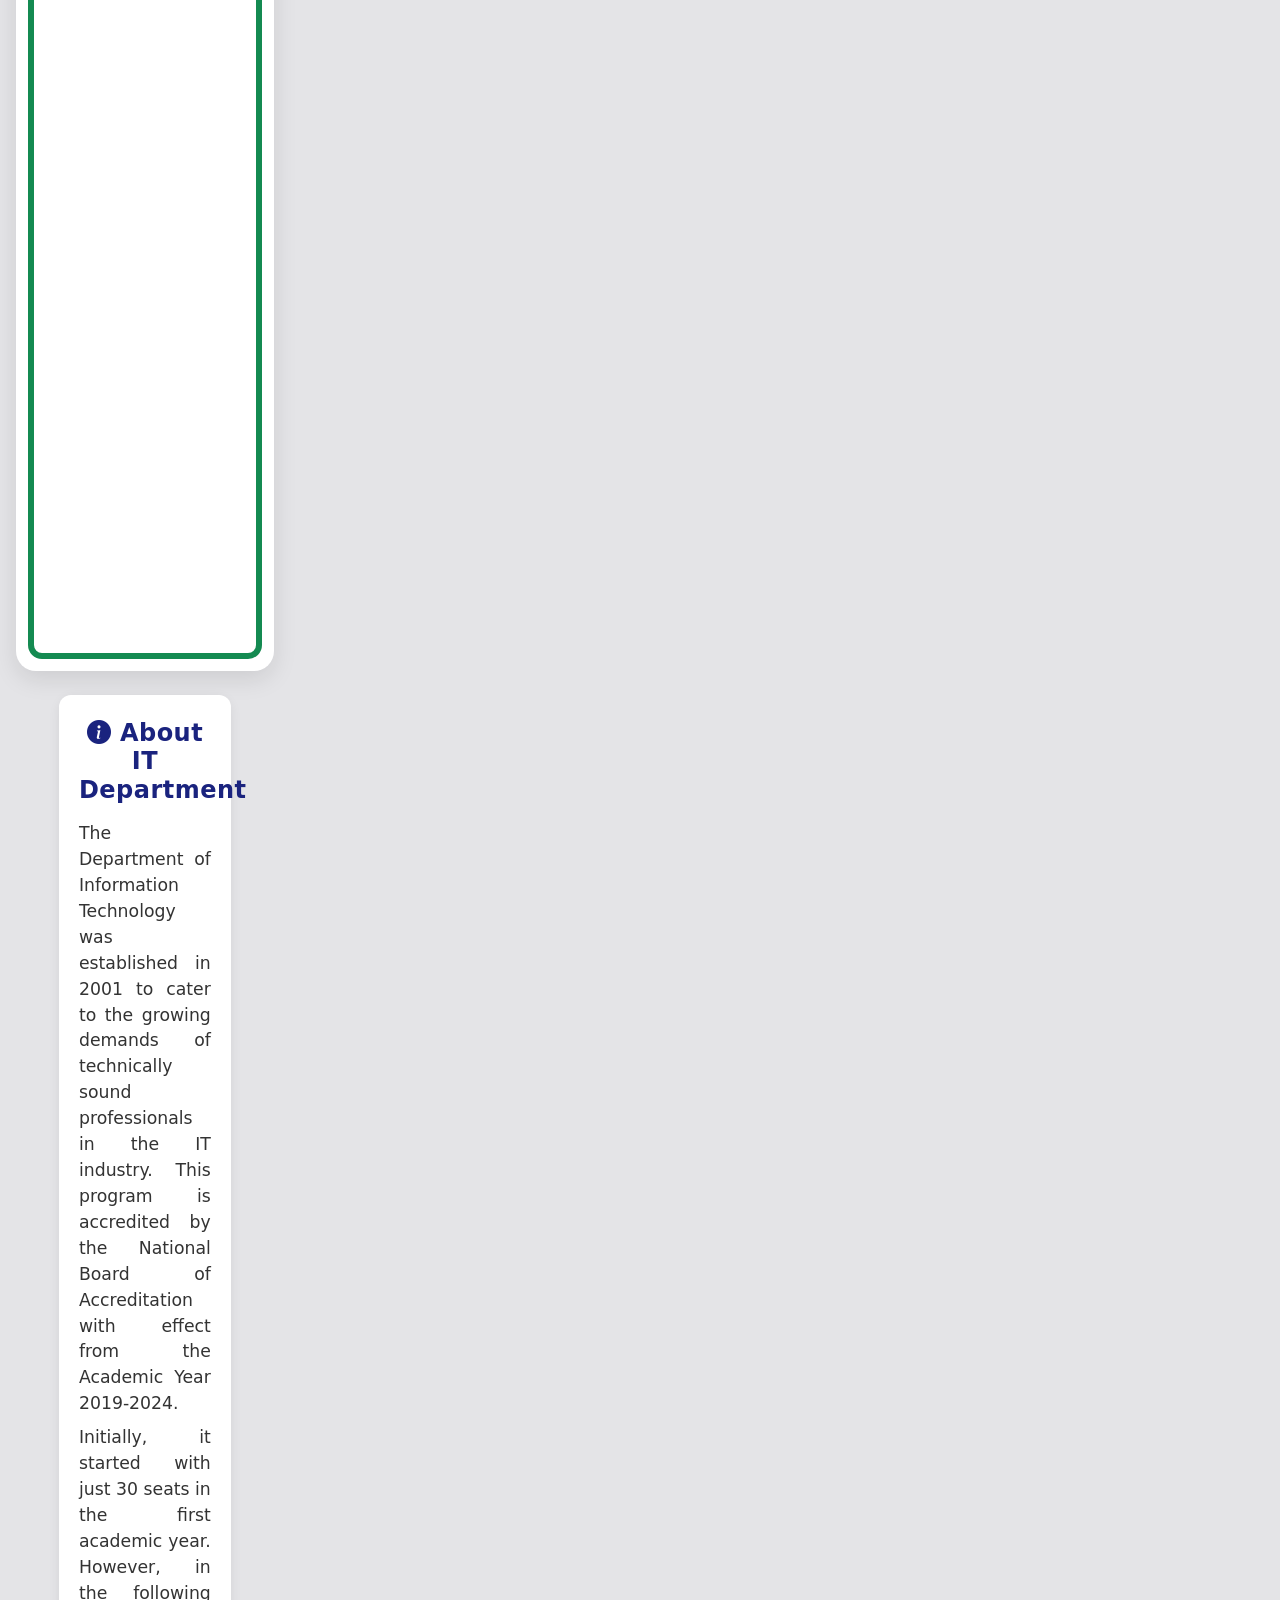
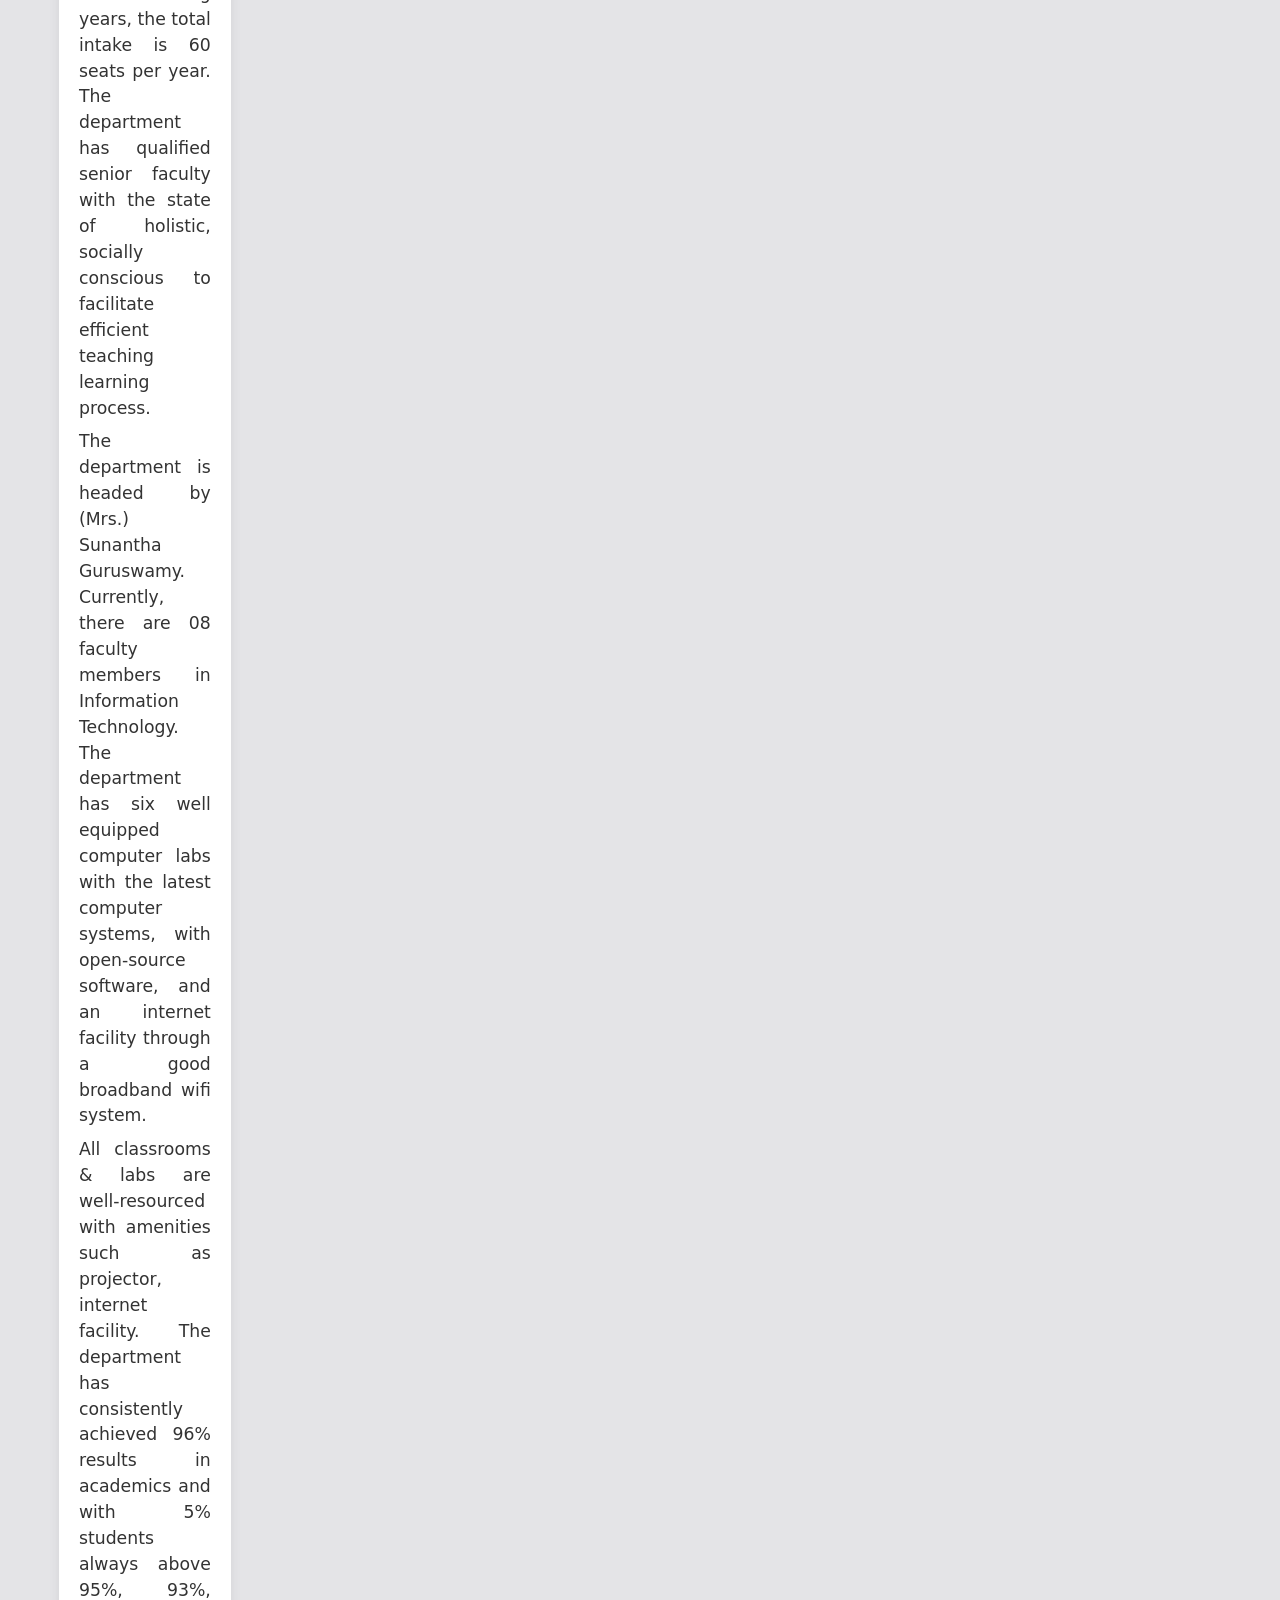
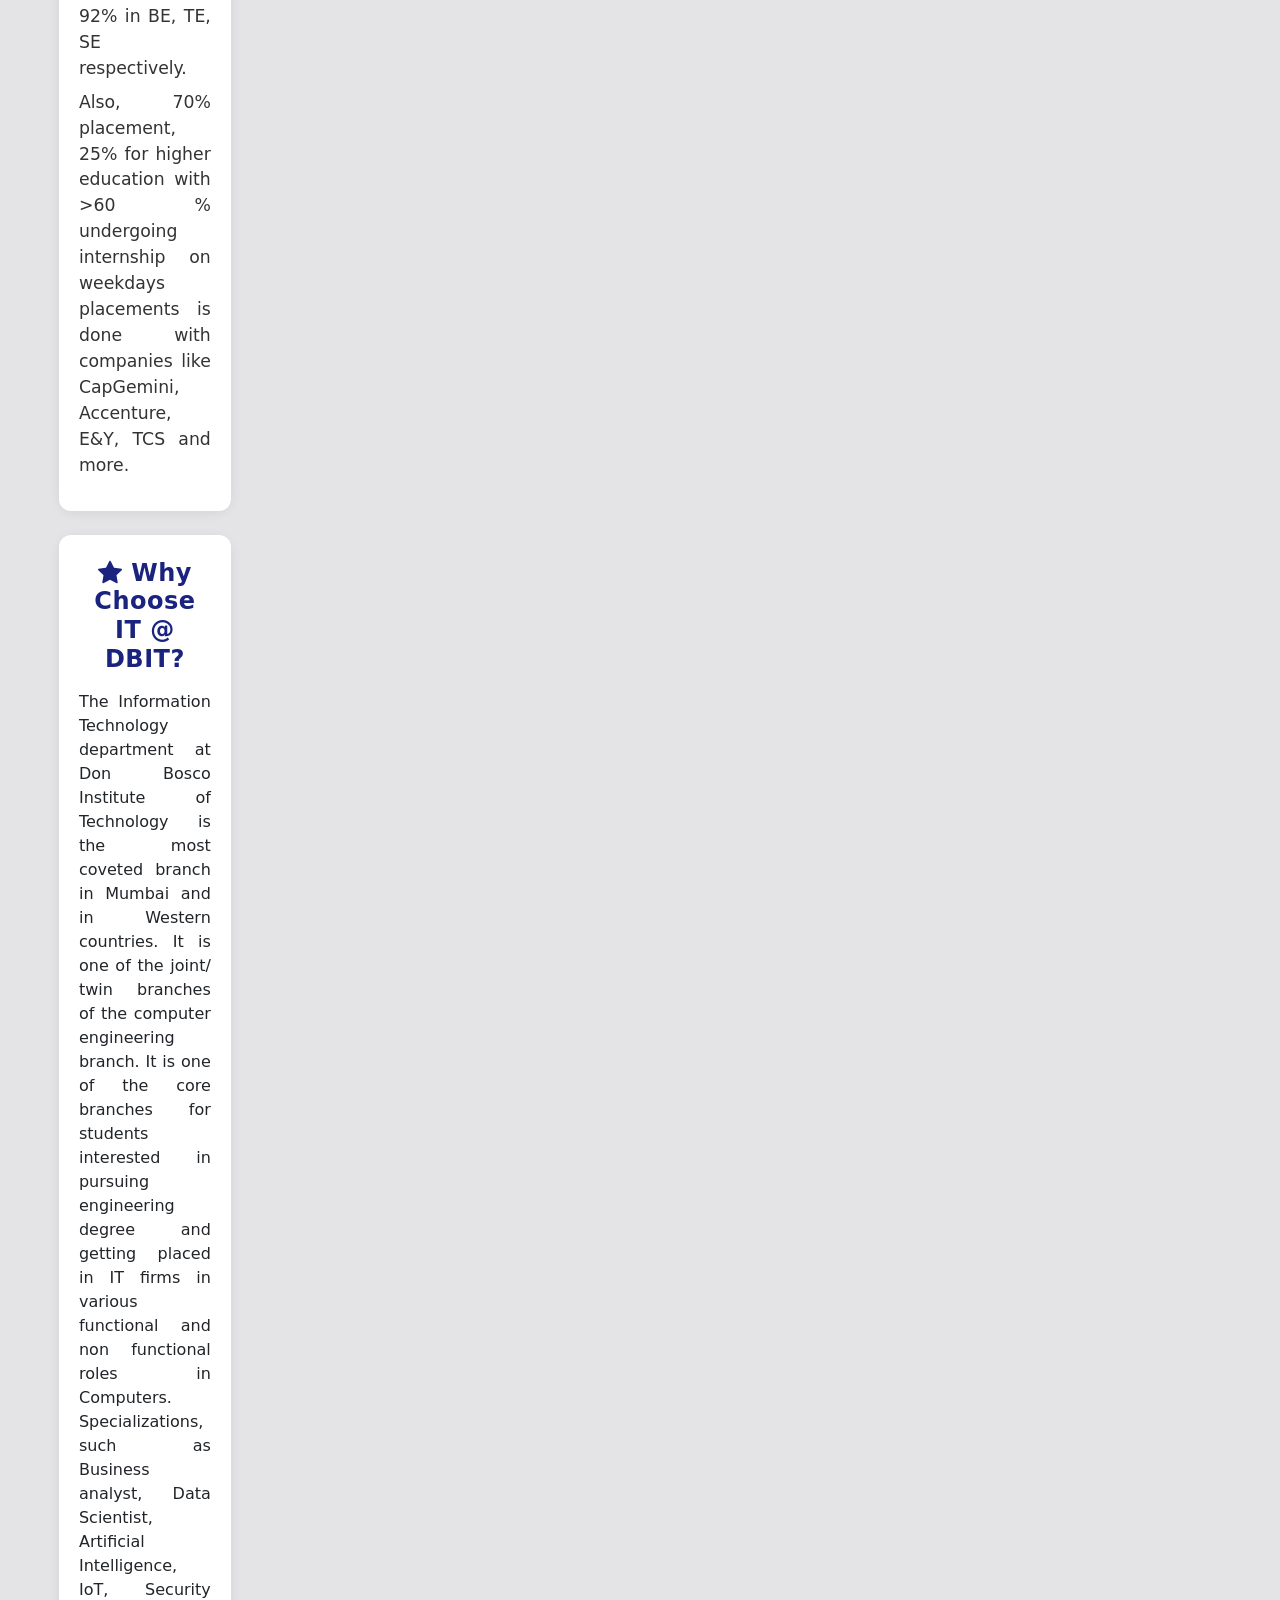
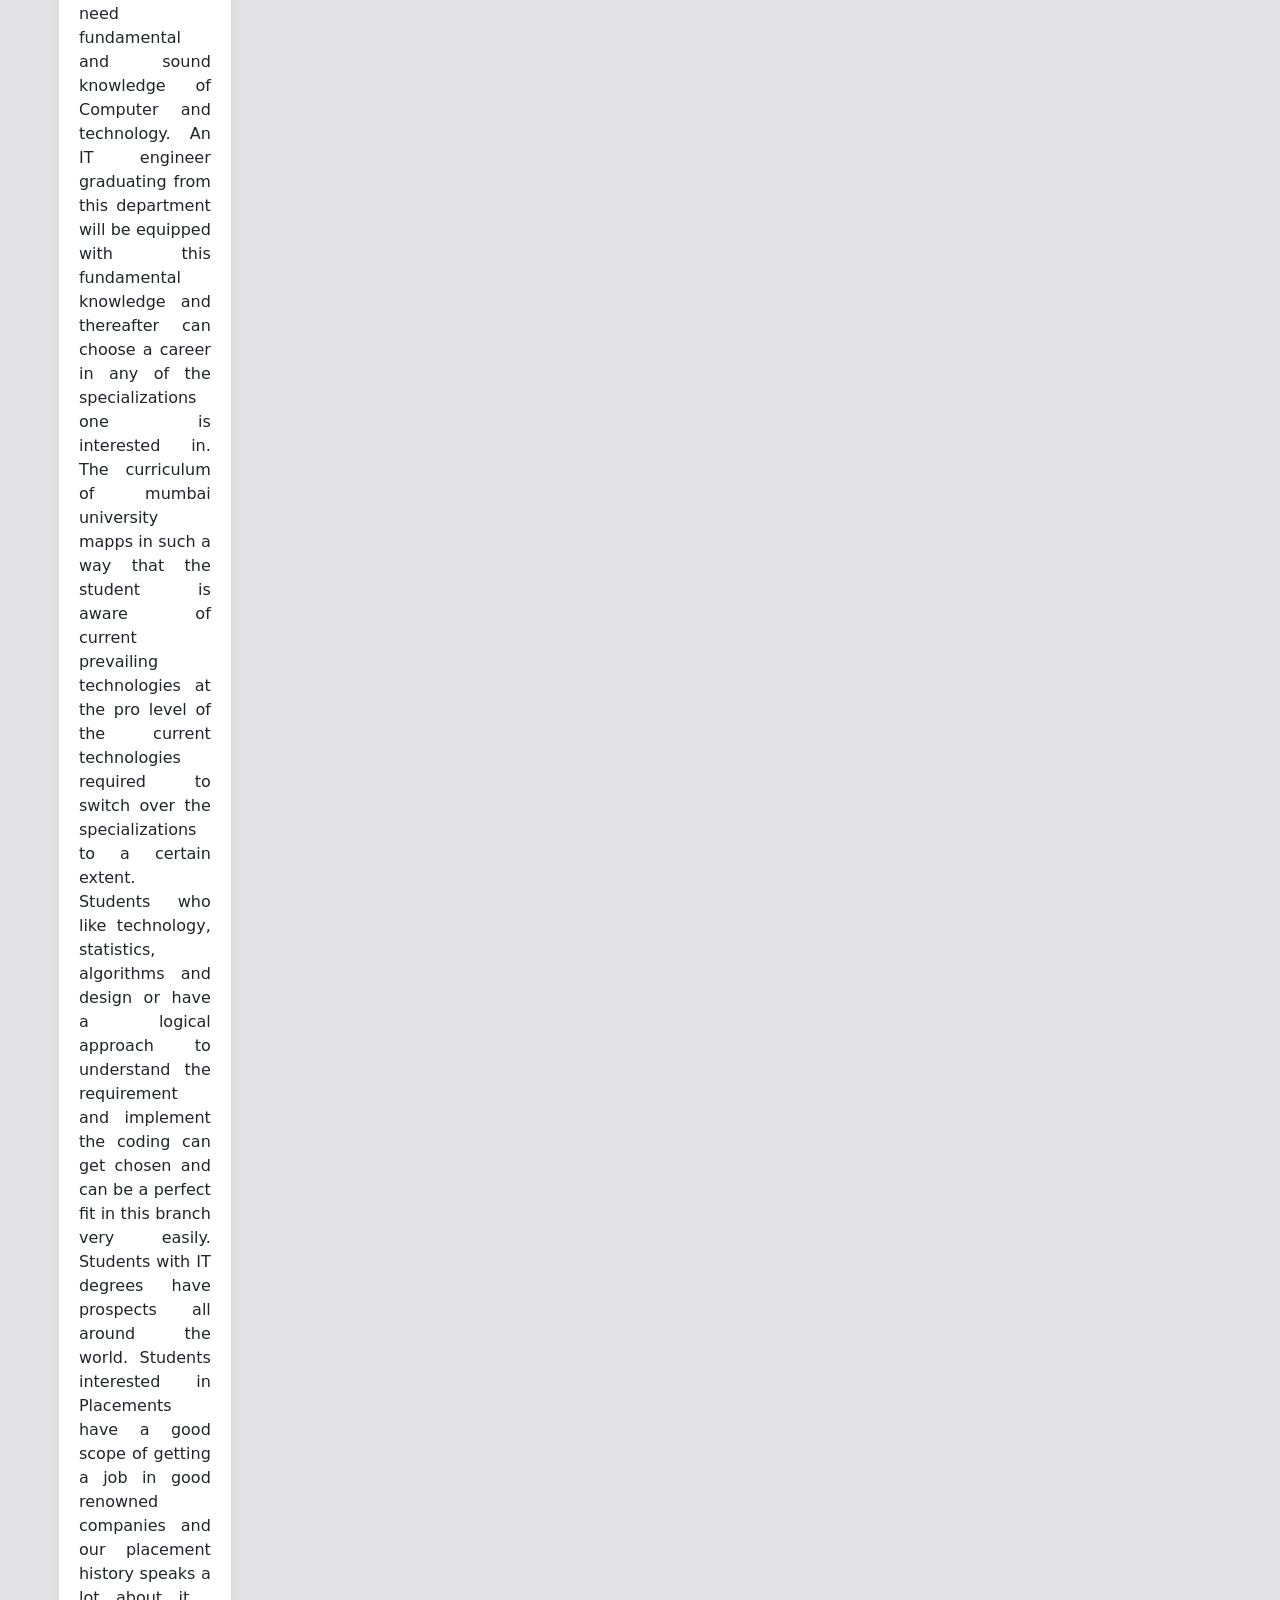
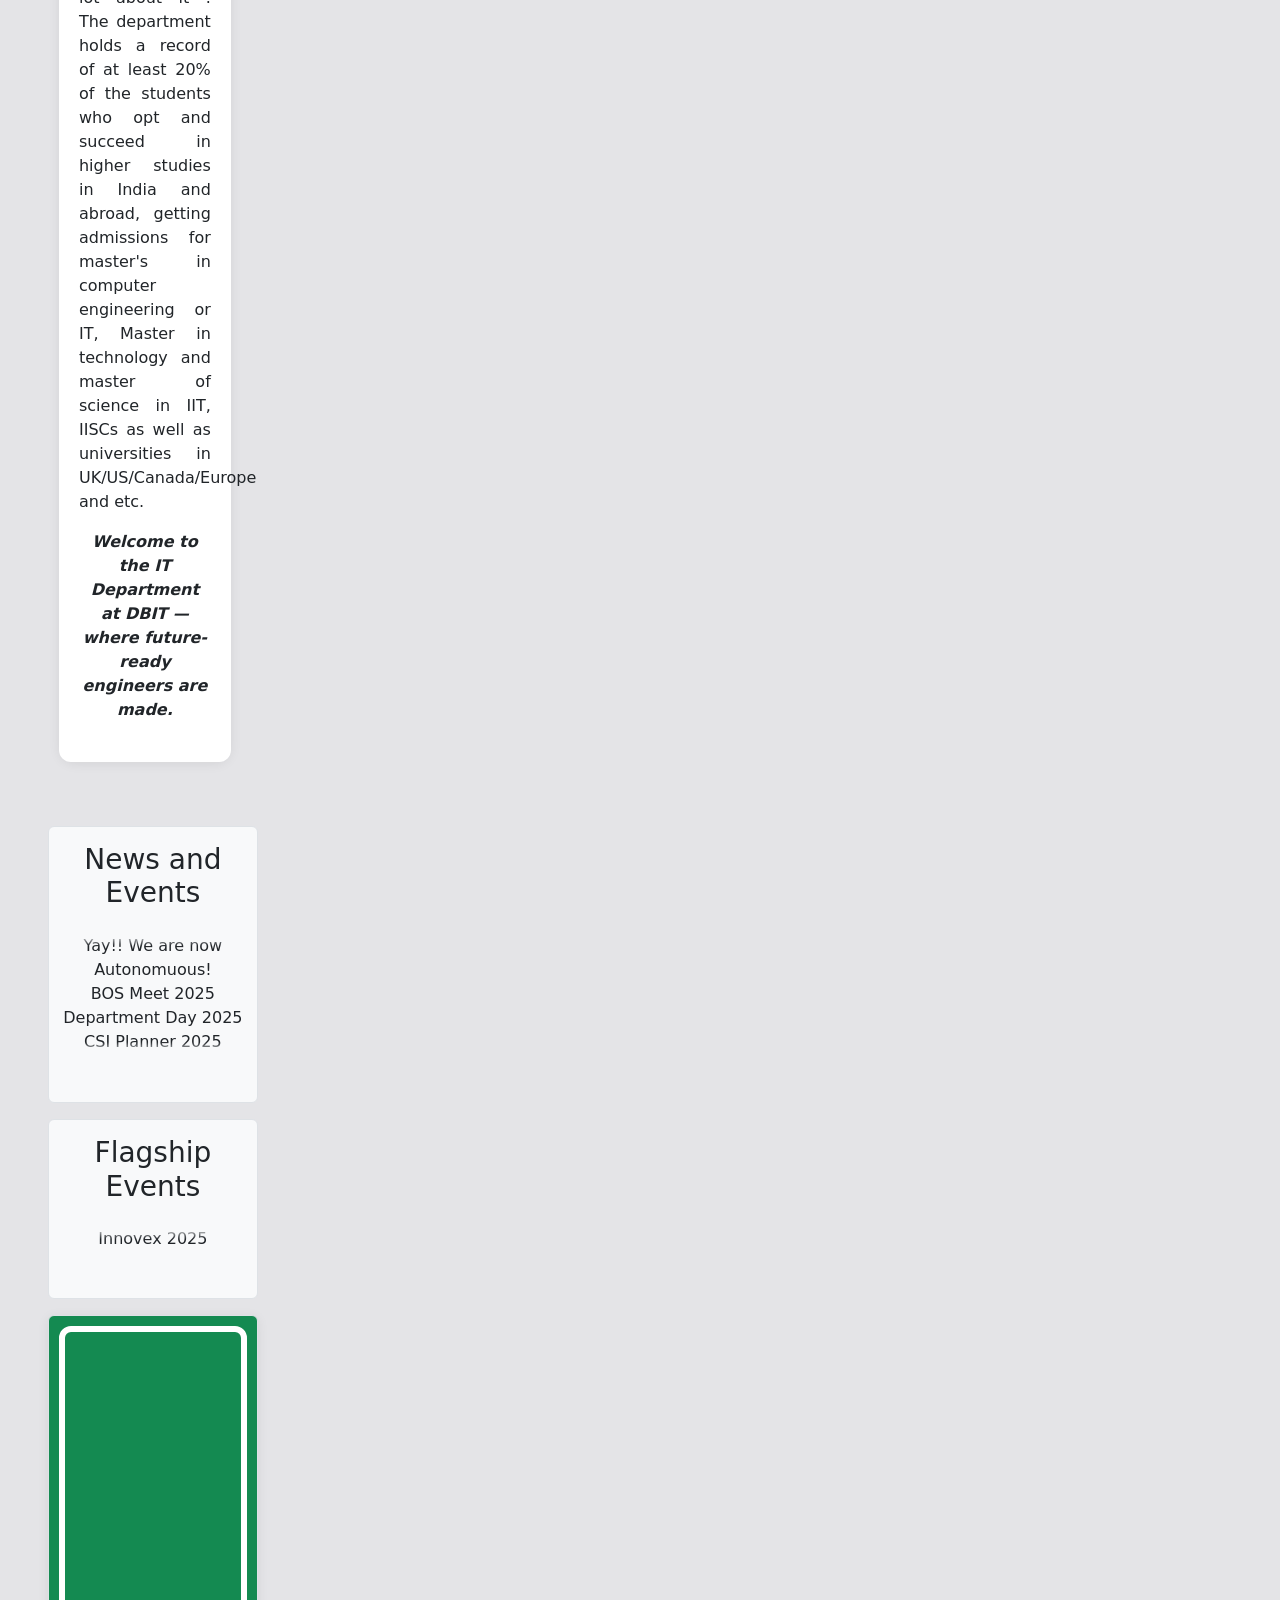
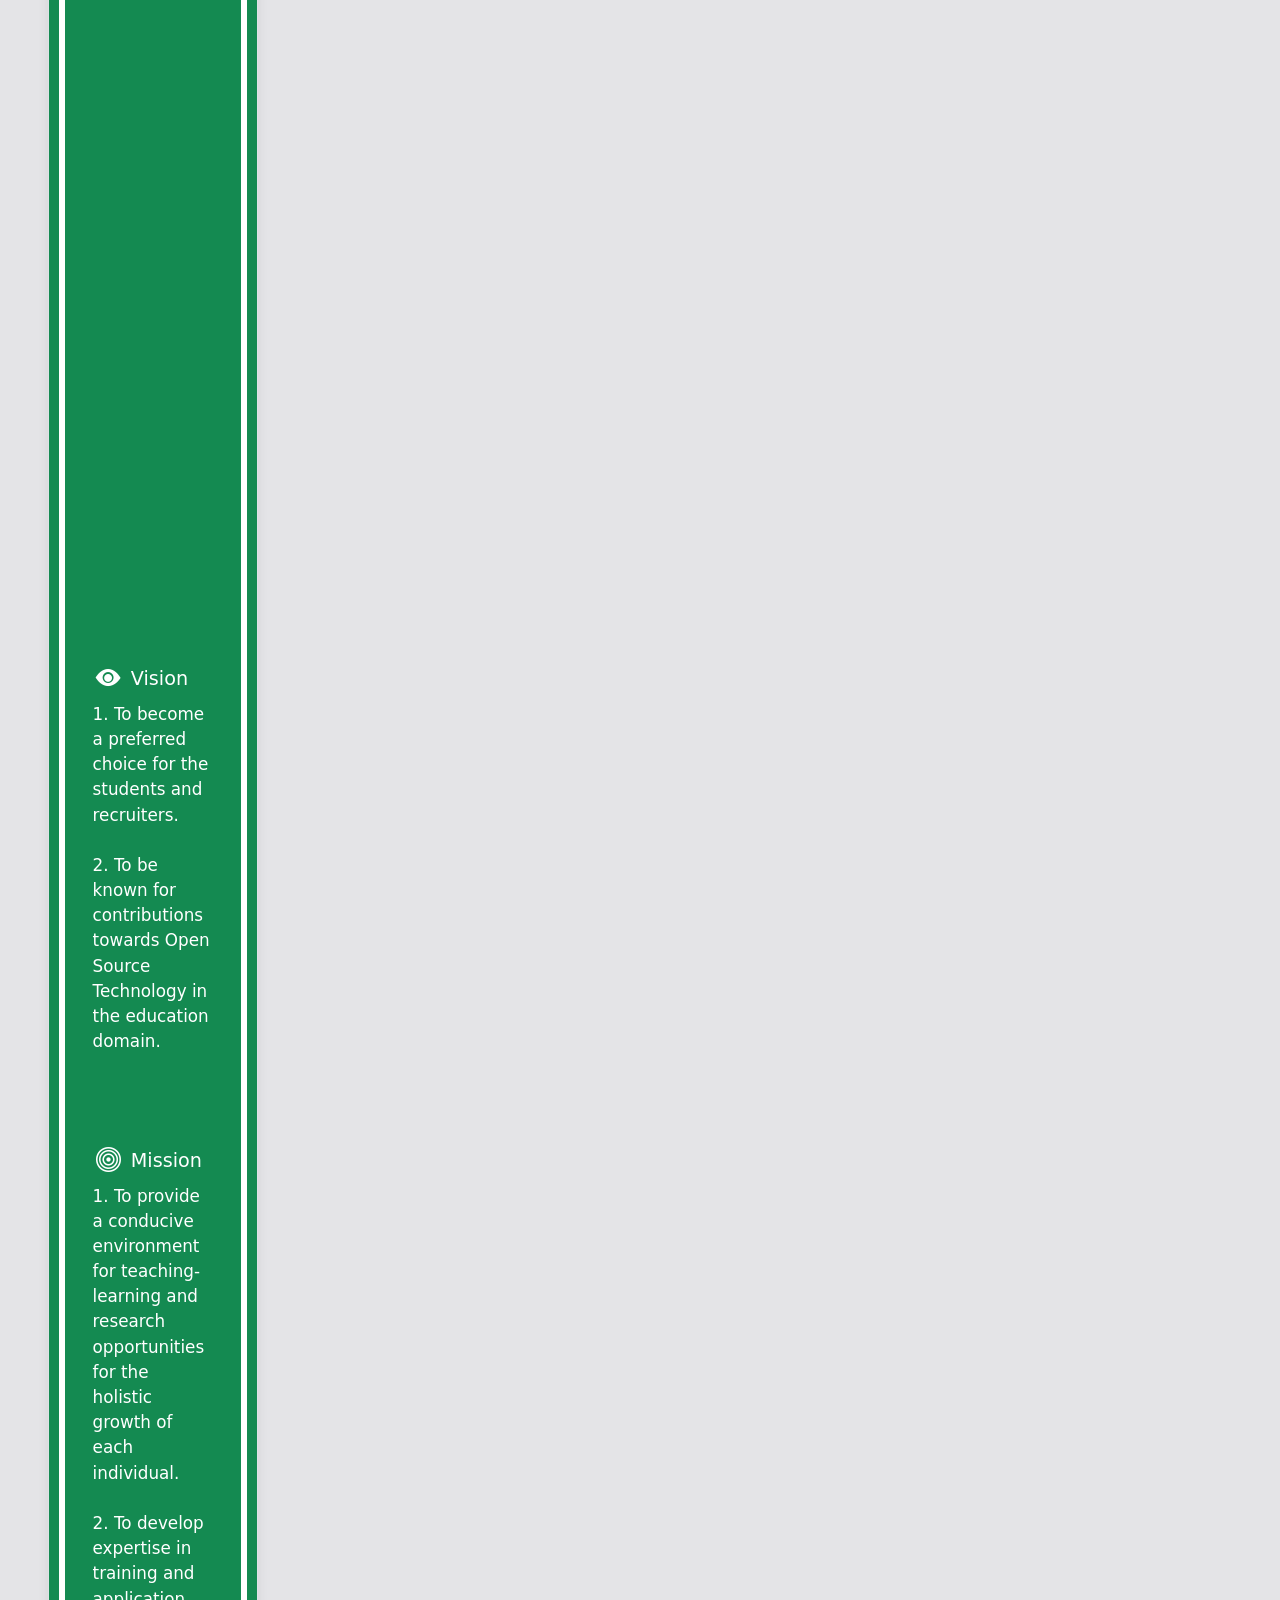
==== commit 8c1a3dbe: "Merged" ====
--- a/index.html
+++ b/index.html
@@ -66,6 +66,9 @@
   const images = [
     "./assets/slideshow/dbit_it.jpg",
     // "./assets/slideshow/sih-winner-for-website.webp",
+    "./assets/slideshow/results/Sem8_2025.jpg",
+    "./assets/slideshow/results/Sem6_2025.png",
+    "./assets/slideshow/results/Sem2_2025.png",
     "./assets/slideshow/1st_Winners_Codeverse.png",
     "./assets/slideshow/3rd_Winners_Codeverse.png",
     "./assets/slideshow/tpc/1.png",
@@ -144,9 +147,15 @@
       <p class="bullet">Holistic Environment</p>
     </div>
     <!-- HOD card -->
+<<<<<<< HEAD
     <div id="hod-profile-card" class="hod-profile-container w-100 mb-4 text-center d-flex flex-column align-items-center justify-content-center" style="width: 100%;">
       <img src="./assets/hod.JPG" class="hod-profile-img mb-3" alt="HOD Image">
       <h6><strong>Prof. Sunantha Guruswamy</strong></h6>
+=======
+    <div id="hod-card" class="modern-box-green w-100 mb-4 text-center d-flex flex-column align-items-center justify-content-center" style="width: 100%;">
+      <img src="/assets/hod.JPG" class="hod-img mb-3" alt="HOD Image">
+      <h6><strong>Dr. Sunantha Guruswamy</strong></h6>
+>>>>>>> 998ec02b3b736441713a4c73287342ec5e7959e5
       <h6><strong>Head of Department</strong></h6>
       <p>Department of Information Technology</p>
       <p>sunantha@dbit.in</p>
--- a/style/main.css
+++ b/style/main.css
@@ -136,4 +136,119 @@
     margin-left: auto;
     padding-left: 15px;
     padding-right: 15px;
+}
+
+
+/* new css styling added here */
+.faculty-info {
+  display: flex;
+  flex-direction: column;
+  align-items: center;
+  gap: 0.5rem;
+  text-align: center;
+  white-space: normal;
+}
+
+.faculty-img {
+  width: 80px;
+  height: 95px;
+  object-fit: cover;
+  border-radius: 12px;
+  border: 2px solid #69ba5e;
+  margin-top: 10px;
+}
+
+.faculty-name {
+  /* margin-bottom: 10px; */
+  font-weight: 500;
+  font-size: 0.95rem;
+  color: #333;
+}
+
+.table {
+  background-color: #ffffff;
+  border-radius: 12px;
+  overflow: hidden;
+  width: 100%;
+  table-layout: auto;
+  border-spacing: 0;
+
+  box-shadow: 0 4px 20px rgba(0, 0, 0, 0.08);
+}
+
+.table-responsive {
+  width: 100%;
+  overflow-x: auto;
+}
+
+.table thead {
+  background-color: #69ba5e;
+  color: #fff;
+  font-weight: bold;
+  /* text-align: center; */
+}
+
+.table th {
+  padding-top: 1rem;
+  padding-bottom: 1rem;
+  padding-right: 1rem;
+  vertical-align: middle;
+  border: 1px solid #dee2e6;
+  white-space: nowrap;
+  overflow: hidden;
+  text-overflow: ellipsis;
+}
+
+.table thead th:first-child {
+  border-top-left-radius: 12px;
+}
+
+.table thead th:last-child {
+  border-top-right-radius: 12px;
+}
+
+.table tbody tr:hover {
+  background-color: #f2fdf3;
+  transition: background-color 0.3s ease;
+}
+
+.faculty-info {
+  display: flex;
+  align-items: center;
+  gap: 12px;
+  white-space: nowrap;
+}
+
+.faculty-img {
+  width: 80px;
+  height: 95px;
+  object-fit: cover;
+  border-radius: 12px;
+  /* border-radius: 50%; */
+  border: 2px solid #69ba5e;
+}
+
+.table a {
+  color: #167718;
+  font-weight: 500;
+  text-decoration: none;
+}
+
+.table a:hover {
+  text-decoration: underline;
+}
+
+a.btn-outline-success {
+  border-radius: 6px;
+  font-weight: 500;
+  font-size: 0.875rem;
+  border-color: black;
+  transition: all 0.3s ease-in-out;
+}
+
+.btn-outline-success:hover {
+  background-color: #5cb85c;
+  color: #ffffff;
+  border-color: #4cae4c;
+  text-decoration: none;
 }
